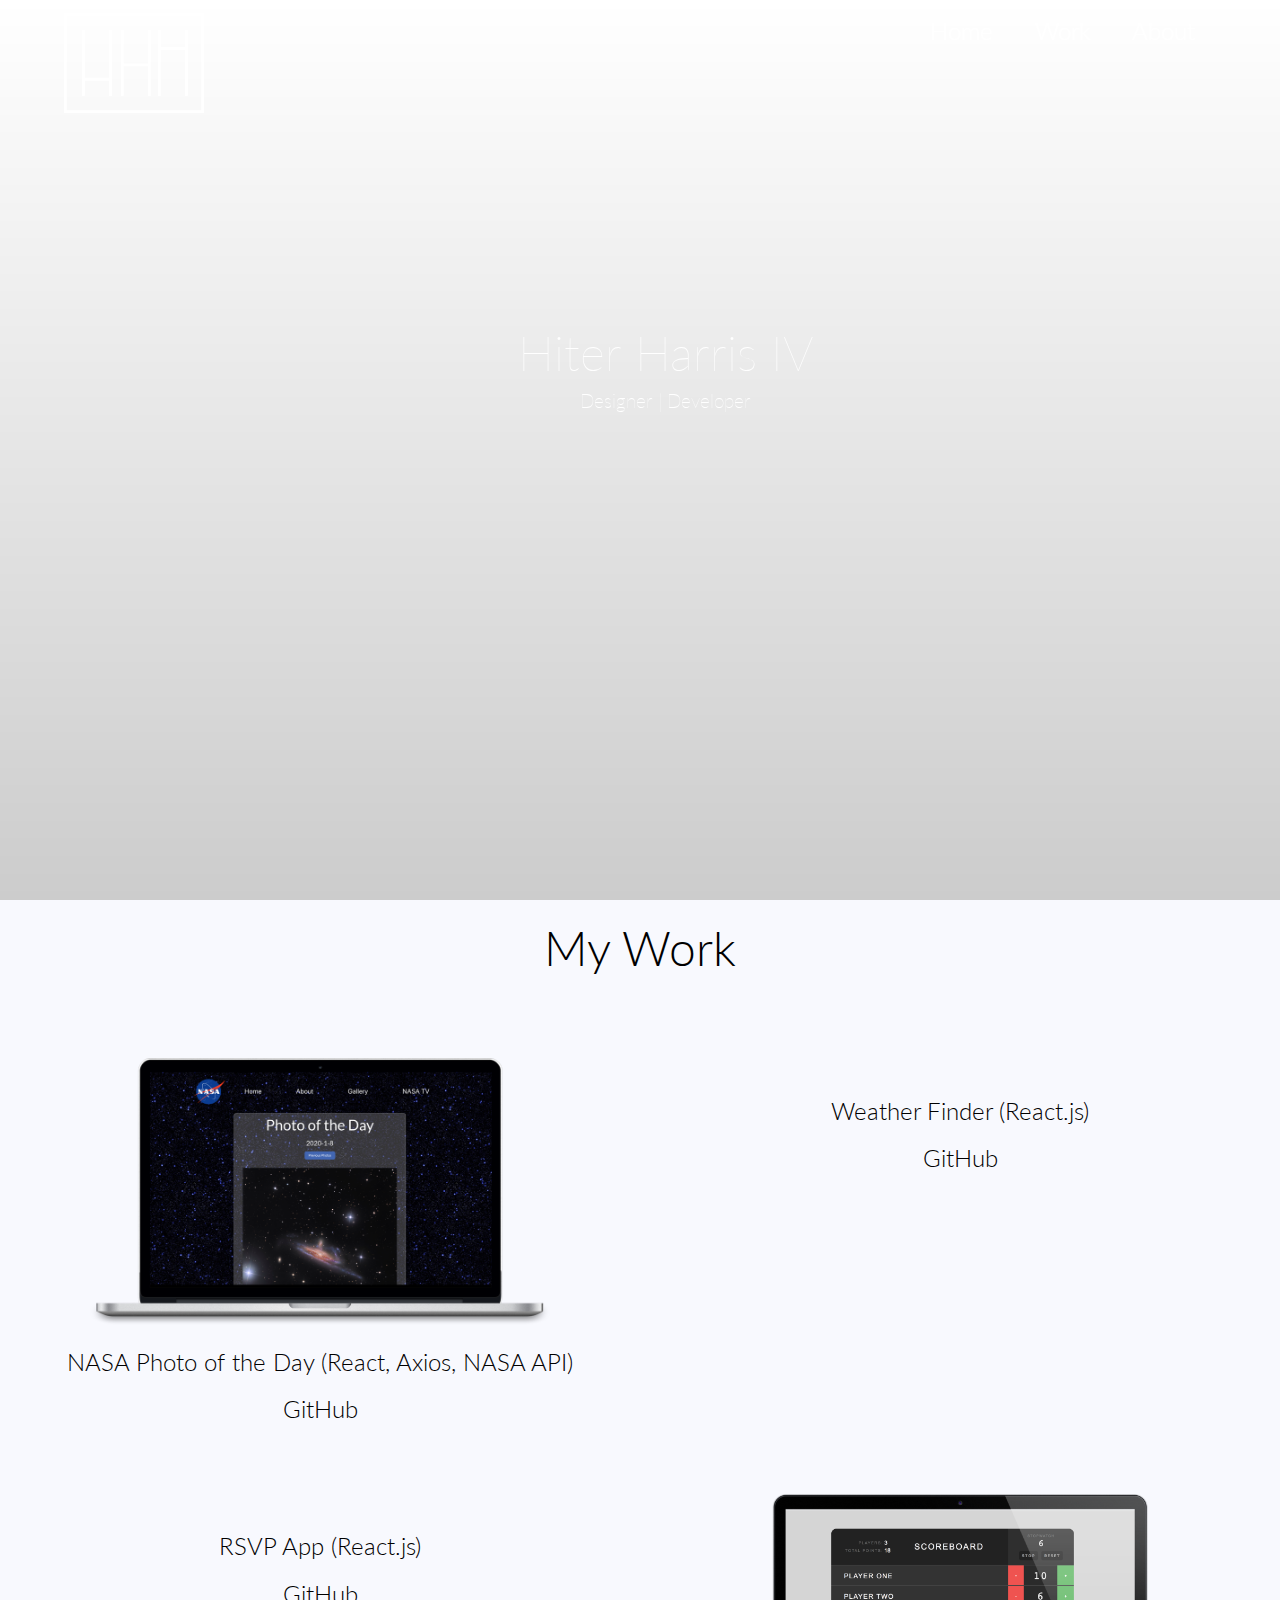
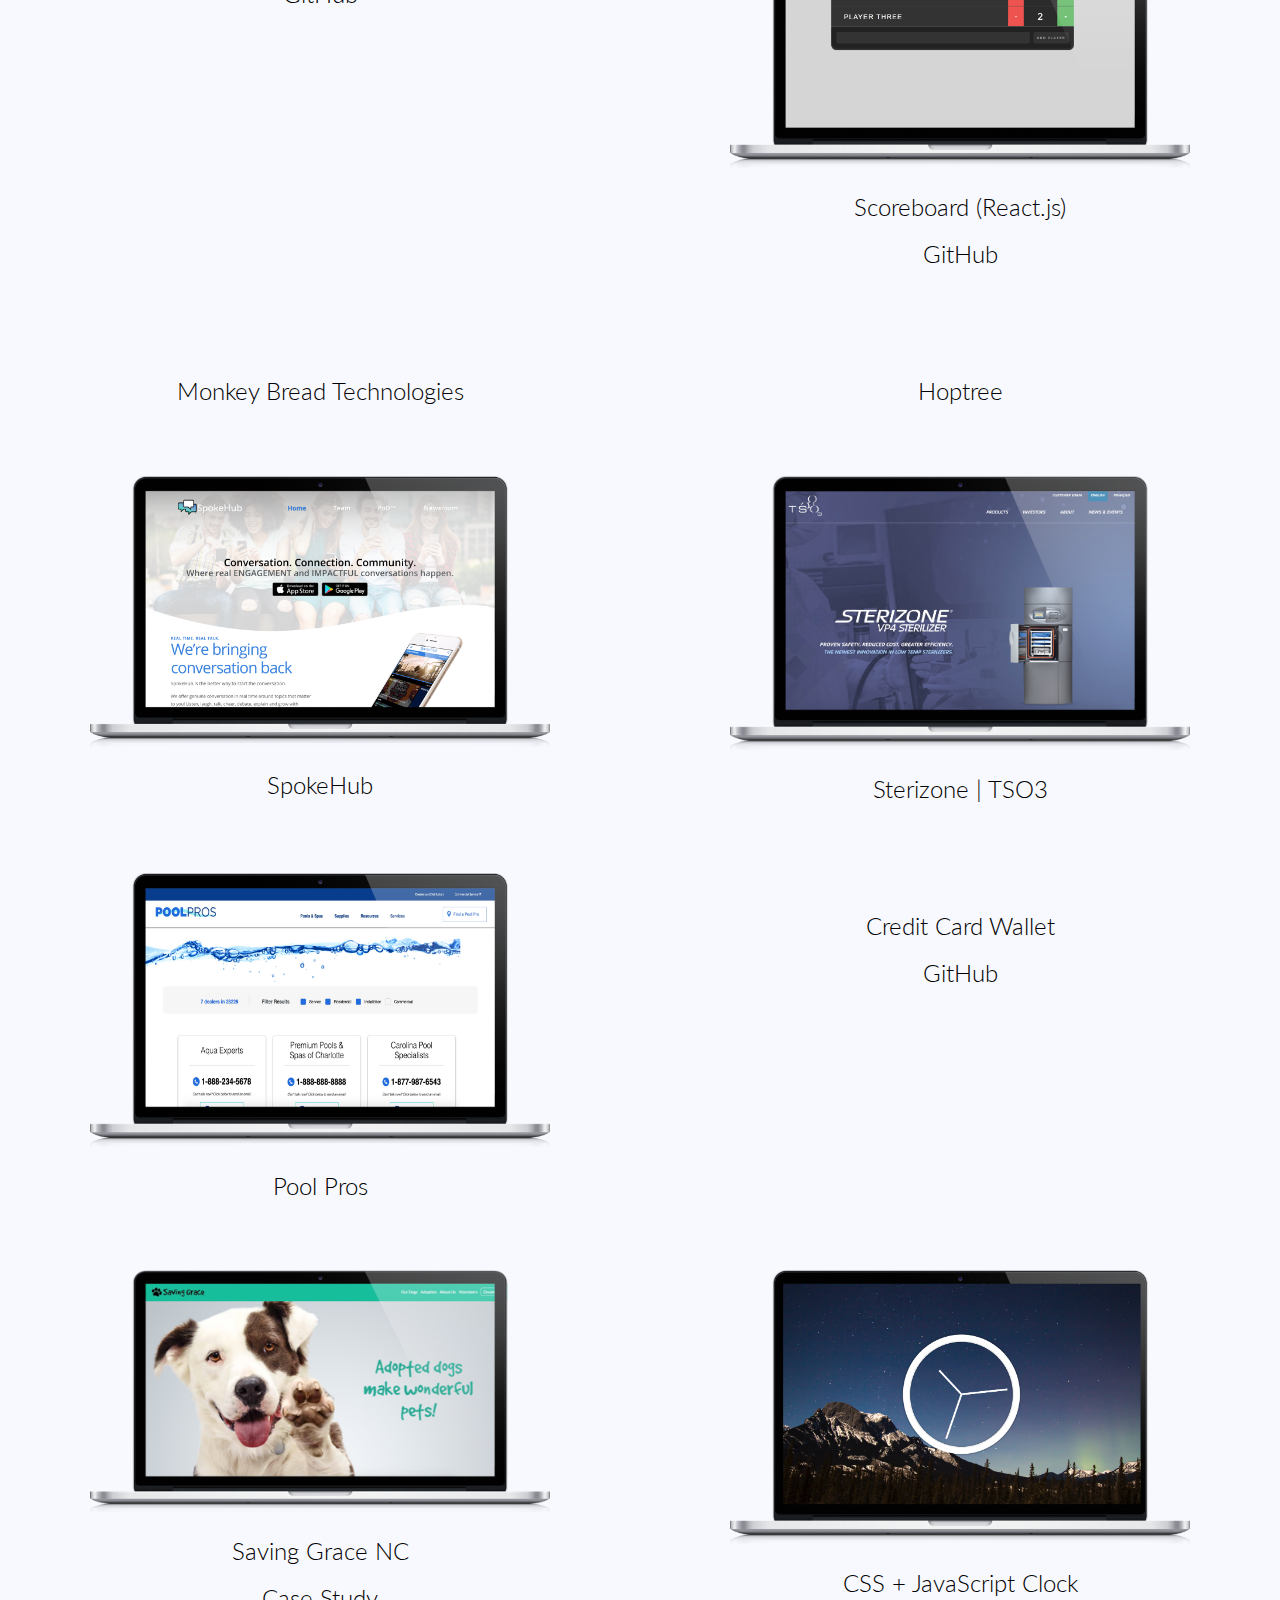
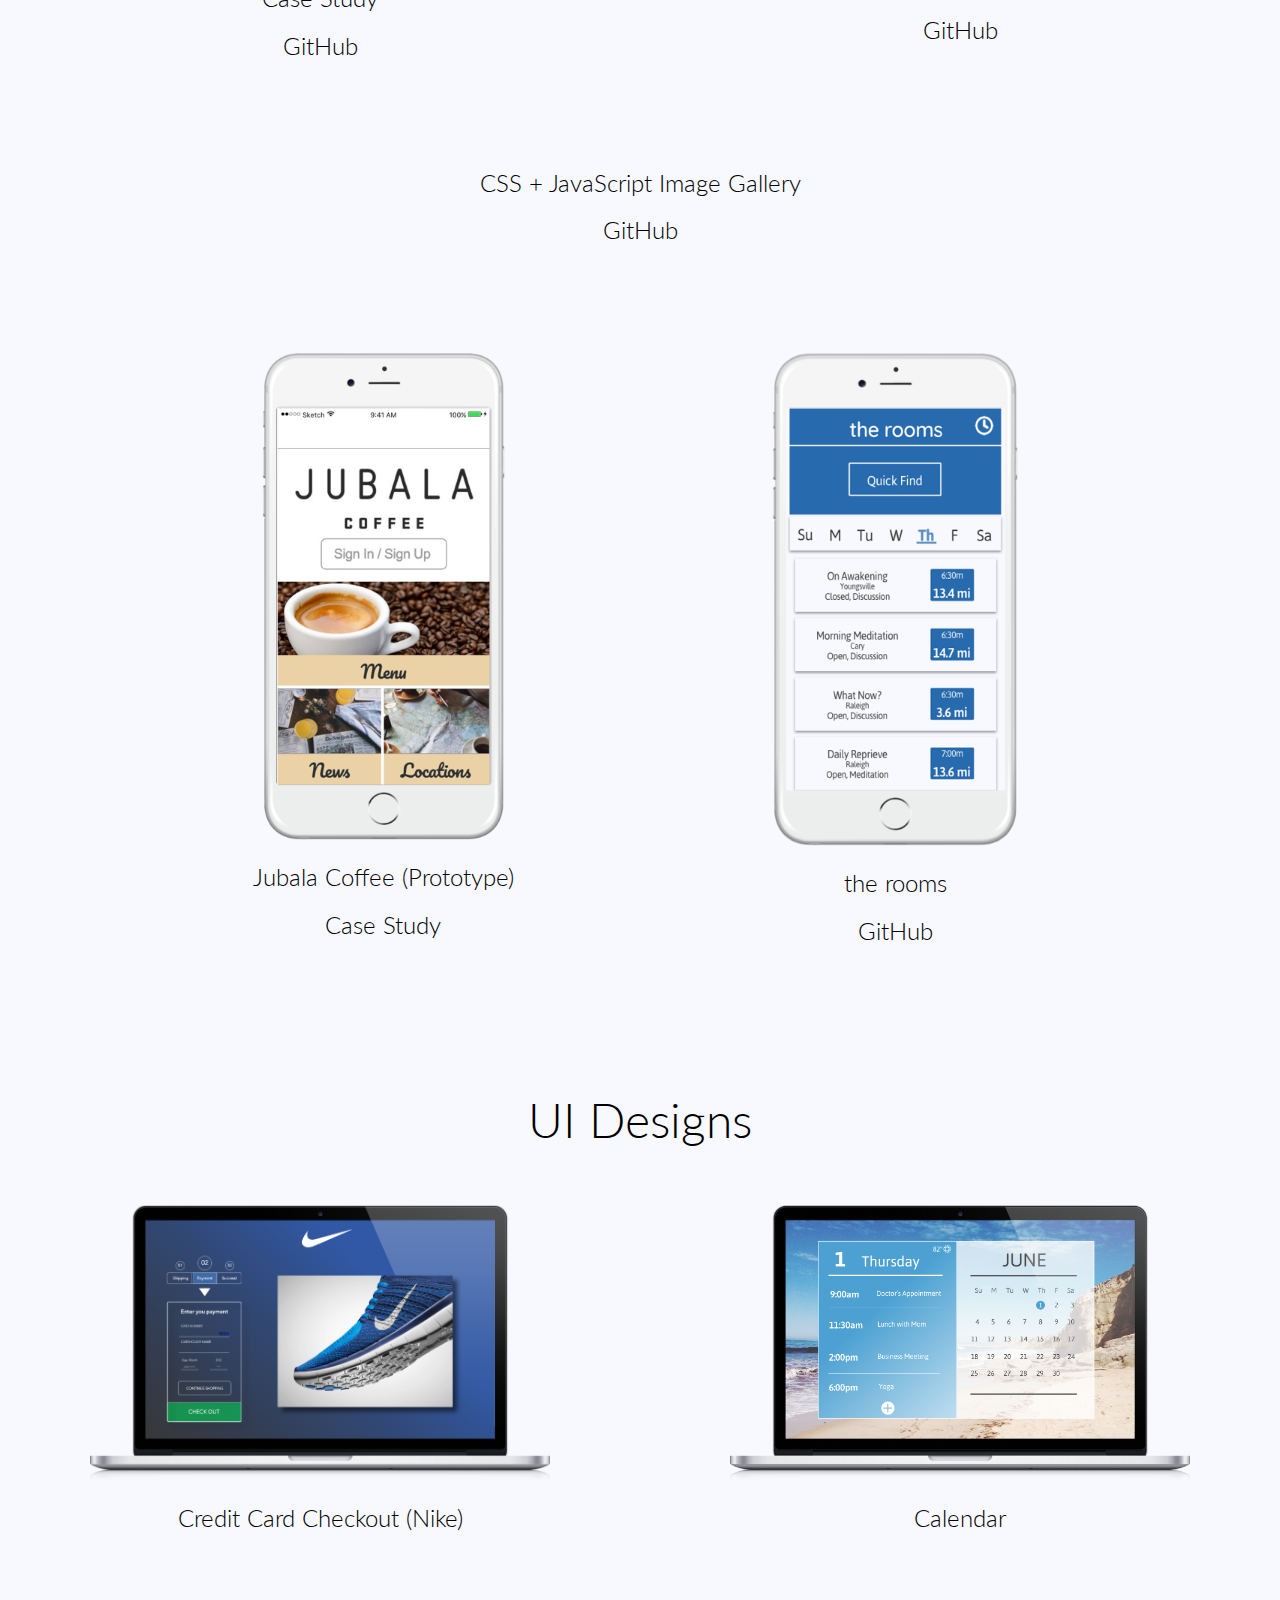
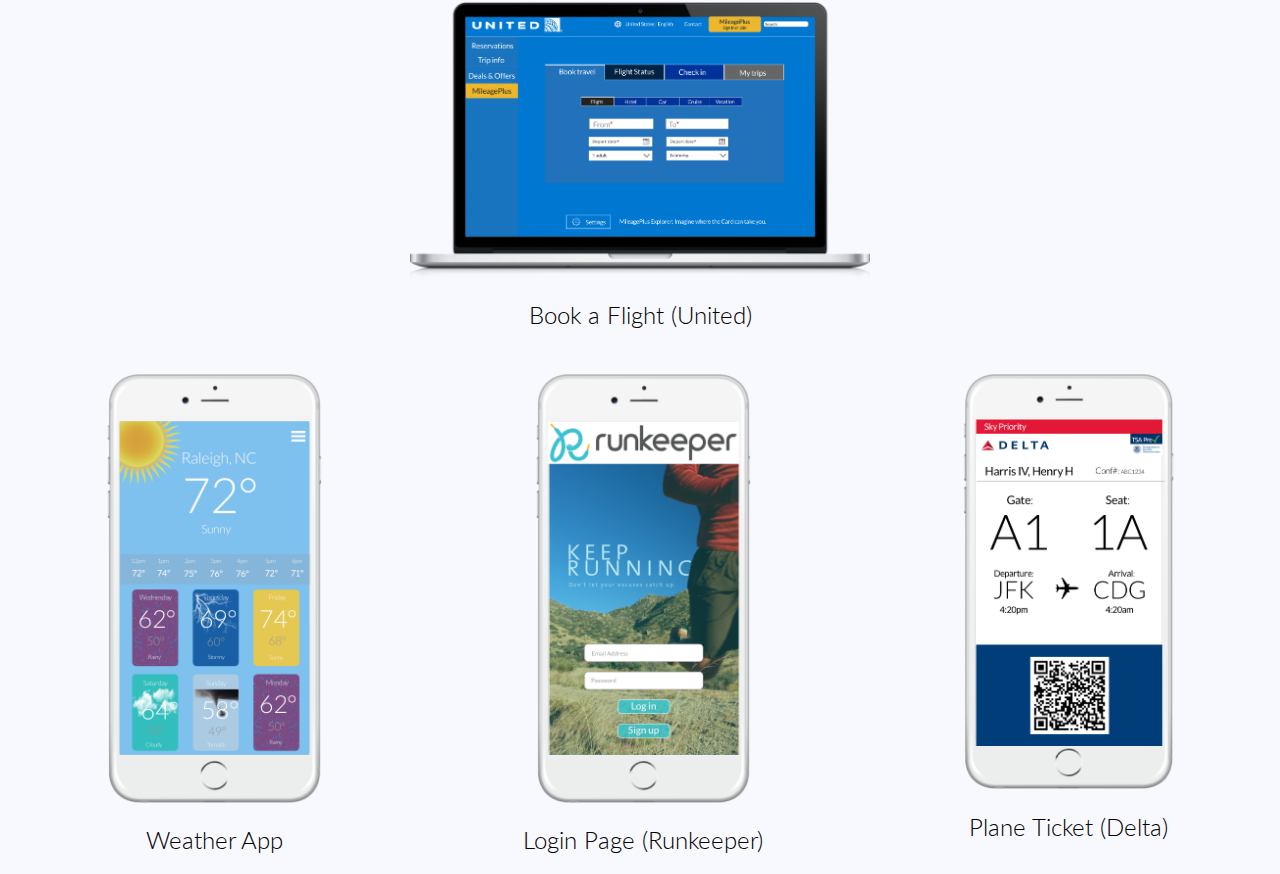
==== index.html @ 2e13e9dc "conflicts" ====
<!DOCTYPE html>
<html>
  <head>
    <meta charset="utf-8">
    <meta name="viewport" content="width=device-width, initial-scale=1.0">
    <title>Home</title>
    <link href="https://fonts.googleapis.com/css?family=Lato:100,100i,300,300i,400,400i,700,700i,900,900i&amp;subset=latin-ext" rel="stylesheet">
    <link href="css/normalize.css" rel="stylesheet">
    <link href="css/style.css" rel="stylesheet">
  </head>
  <body>
    <header>
      <nav>
        <div class="logo">
          <a href="#"><img class="logo-white" src="images/logo-white.png" alt=""></a>
        </div>
        <div class="menu">
          <ul>
            <a href="index.html"><li class="home">Home</li></a>
            <a href="#"><li class="work" id="click">Work</li></a>
            <a href="about.html"><li class="about">About</li></a>
          </ul>
        </div>
      </nav>
      <div class="me">
        <h1 class="name">Hiter Harris IV</h1>
        <h3 class="title">Designer | Developer</h3>
      </div>
    </header>

    <section class="content">
      <section class="my-work" id="my-work">
        <p class="work-title">My Work</p>
        <br><br>
        <div class="web">

          <!-- TEMPLATE
          <div class="web-img-container">
            <a href="" target="_blank"><img class="web-img" src="images/.png" alt=""></a>
            <a href="" target="_blank"><h2 class="underline"> </h2></a>
          </div> -->

          <div class="web-img-container">
            <a href="https://hiterharris-nasa-photo.netlify.com/" target="_blank"><img class="web-img" src="images/nasa-desktop-2.png" alt=""></a>
            <a href="https://hiterharris-nasa-photo.netlify.com/" target="_blank"><h2 class="underline">NASA Photo of the Day (React, Axios, NASA API)</h2></a>
            <a href="https://github.com/hiterharris/nasa-photo-of-the-day/tree/hiter-harris/src" target="_blank"><h2 class="underline">GitHub</h2></a>
          </div> 

          <div class="web-img-container">
            <a href="https://hiterharris-weather-app.herokuapp.com/" target="_blank"><img class="web-img" src="images/ReactWeatherApp.png" alt=""></a>
            <a href="https://hiterharris-weather-app.herokuapp.com/" target="_blank"><h2 class="underline">Weather Finder (React.js)</h2></a>
            <a href="https://github.com/hiterharris/weather-app" target="_blank"><h2 class="underline">GitHub</h2></a>
          </div> 

          <div class="web-img-container">
            <a href="https://react-rsvp-app.herokuapp.com/" target="_blank"><img class="web-img" src="images/rsvp-desktop.png" alt=""></a>
            <a href="https://react-rsvp-app.herokuapp.com/" target="_blank"><h2 class="underline">RSVP App (React.js)</h2></a>
            <a href="https://github.com/hiterharris/rsvp" target="_blank"><h2 class="underline">GitHub</h2></a>
          </div>

          <div class="web-img-container">
            <a href="https://react-scoreboard-app.herokuapp.com/" target="_blank"><img class="web-img" src="images/scoreboard-desktop.png" alt=""></a>
            <a href="https://react-scoreboard-app.herokuapp.com/" target="_blank"><h2 class="underline">Scoreboard (React.js)</h2></a>
            <a href="https://github.com/hiterharris/react-scoreboard" target="_blank"><h2 class="underline">GitHub</h2></a>
          </div>

          <div class="web-img-container">
            <a href="https://monkeybreadtech.com/" target="_blank"><img class="web-img" src="images/MBT-desktop.png" alt=""></a>
            <a href="https://monkeybreadtech.com/" target="_blank"><h2 class="underline">Monkey Bread Technologies</h2></a>
          </div>

          <div class="web-img-container">
            <a href="https://www.hoptree.co/" target="_blank"><img class="web-img" src="images/hoptree.png" alt=""></a>
            <a href="https://www.hoptree.co/" target="_blank"><h2 class="underline">Hoptree</h2></a>
          </div>

          <div class="web-img-container">
            <a href="http://spokehub.co/" target="_blank"><img class="web-img" src="images/SpokeHub.png" alt=""></a>
            <a href="http://spokehub.co/" target="_blank"><h2 class="underline">SpokeHub</h2></a>
          </div>

          <div class="web-img-container">
            <a href="https://tso3.com/sterizone/" target="_blank"><img class="web-img" src="images/Sterizone.png" alt=""></a>
            <a href="https://tso3.com/sterizone/" target="_blank"><h2 class="underline">Sterizone | TSO3</h2></a>
          </div>

          <div class="web-img-container">
            <a href="https://hiterharris.github.io/Pool-Pros/" target="_blank"><img class="web-img" src="images/Pool-Pros.png" alt=""></a>
            <a href="https://hiterharris.github.io/Pool-Pros/" target="_blank"><h2 class="underline">Pool Pros</h2></a>
          </div>

          <div class="web-img-container">
            <a href="https://hiterharris.github.io/my-wallets/" target="_blank"><img class="web-img" src="images/my-wallet-desktop.png" alt=""></a>
            <a href="https://hiterharris.github.io/my-wallets/" target="_blank"><h2 class="underline">Credit Card Wallet</h2></a>
            <a href="https://github.com/hiterharris/my-wallets" target="_blank"><h2 class="underline">GitHub</h2></a>
          </div>

          <div class="web-img-container">
            <a href="https://hiterharris.github.io/savinggraceorg/" target="_blank"><img class="web-img" src="images/savinggrace-laptop.png" alt=""></a>
            <a href="https://hiterharris.github.io/savinggraceorg/" target="_blank"><h2 class="underline">Saving Grace NC</h2></a>
            <a href="savinggrace.html"><h2 class="underline">Case Study</h2></a>
            <a href="https://github.com/hiterharris/savinggraceorg" target="_blank"><h2 class="underline">GitHub</h2></a>
          </div>

          <div class="web-img-container">
            <a href="https://hiterharris.github.io/css-js-clock/" target="_blank"><img class="web-img" src="images/clock.png" alt=""></a>
            <a href="https://hiterharris.github.io/css-js-clock/" target="_blank"><h2 class="underline">CSS + JavaScript Clock</h2></a>
            <a href="https://github.com/hiterharris/css-js-clock" target="_blank"><h2 class="underline">GitHub</h2></a>
          </div>

          <div class="web-img-container">
            <a href="https://hiterharris.github.io/image-gallery/" target="_blank"><img class="web-img" src="images/image-gallery.png" alt=""></a>
            <a href="https://hiterharris.github.io/image-gallery/" target="_blank"><h2 class="underline">CSS + JavaScript Image Gallery</h2></a>
            <a href="https://github.com/hiterharris/image-gallery" target="_blank"><h2 class="underline">GitHub</h2></a>
          </div>

        </div>
        <div class="mobile">
          <div class="mobile-img-container">
            <a href="jubala.html"><img class="jubala" src="images/jubala-mobile.png" alt=""></a>
            <a href="jubala.html"><h2 class="underline">Jubala Coffee (Prototype)</h2></a>
            <a href="jubala.html"><h2 class="underline">Case Study</h2></a>
          </div>
          <div class="mobile-img-container">
            <a><img class="therooms" src="images/theroomsui.png" alt=""></a>
            <a><h2>the rooms</h2></a>
            <a href="https://github.com/hiterharris/the-rooms" target="_blank"><h2 class="underline">GitHub</h2></a>
          </div>
        </div>


        <h1 class="designs-title">UI Designs</h1>
        <div class="web-designs">
          <div class="web">
            <div class="web-img-container">
              <img class="web-img" src="images/Nike.png" alt="">
              <h2>Credit Card Checkout (Nike)</h2>
            </div>
            <div class="web-img-container">
              <img class="web-img" src="images/Calendar.png" alt="">
              <h2>Calendar</h2>
            </div>
            <div class="web-img-container">
              <img class="web-img" src="images/United.png" alt="">
              <h2>Book a Flight (United)</h2>
            </div>
        </div>
        <div class="mobile-designs">
            <div class="mobile-img-container">
              <img class="weather-app" src="images/weather-app.png" alt="">
              <h2>Weather App</h2>
            </div>
            <div class="mobile-img-container">
              <img class="runkeeper" src="images/run.png" alt="">
              <h2>Login Page (Runkeeper)</h2>
            </div>
            <div class="mobile-img-container">
              <img class="delta" src="images/Delta.png" alt="">
              <h2>Plane Ticket (Delta)</h2>
            </div>
        </div>
      </div>
      </section>

      <button class="btnTop" id="btnTop" onclick="movetop()">
        <a href="#"><img class="arrow" src="images/up-arrow.ico" alt=""></a>
      </button>

    </section>




    <script src="https://ajax.googleapis.com/ajax/libs/jquery/3.1.1/jquery.min.js"></script>
    <script src="js/script.js"></script>
  </body>
</html>
---- css/style.css ----
#about body {
  background: #F8F9FE;
  font-family: "lato", "sans-serif";
  list-style: none;
}
#about h1 {
  margin: 0;
  padding: 20px;
}
#about nav {
  display: flex;
  justify-content: space-between;
  border-bottom: 1px solid black;
  padding-bottom: 20px;
}
#about .logo {
  margin: 1% 0% 0% 5%;
}
#about .logo-black {
  height: 100px;
}
#about .menu-black {
  font-weight: 300;
  margin-right: 5%;
}
#about .menu-black a {
  color: black;
}
#about .menu-black li {
  list-style: none;
  float: left;
  margin: 0% 0% 0% 0%;
  font-size: 24px;
  padding: 0px 20px 0px 20px;
}
#about .menu-black .home {
  border: 1px solid transparent;
}
#about .menu-black .work {
  border: 1px solid transparent;
}
#about .menu-black .about {
  border: 1px solid transparent;
}
#about .menu-black .home:hover, #about .menu-black .work:hover, #about .menu-black .about:hover {
  border: 1px solid black;
}
#about h1 {
  font-weight: 300;
  text-align: center;
  font-size: 48px;
  margin: 2%;
}
#about .about-flex {
  display: flex;
  justify-content: space-around;
}
#about .personal-info {
  width: 40%;
  border: 1px solid black;
}
#about .personal-info p {
  font-size: 20px;
  font-weight: 300;
  margin: 5%;
}
#about .skills-interests {
  display: flex;
  justify-content: space-around;
}
#about .skills h2, #about .interests h2 {
  font-weight: 300;
  text-decoration: underline;
}
#about .links h2 {
  font-weight: 300;
  text-align: center;
  text-decoration: underline;
  margin-top: 10%;
}
#about .links a {
  margin: 7%;
}
#about .contact h2 {
  font-weight: 300;
  text-align: center;
  text-decoration: underline;
  margin-top: 15%;
}
#about .contact p {
  text-align: center;
}
#about .pictures {
  width: 40%;
}
#about .pictures .bobsled {
  width: 70%;
}
#about .pictures .stc {
  width: 30%;
}
#about .pictures .wf {
  width: 40%;
}
#about .pictures .track {
  width: 70%;
}
#about .pictures .TIY {
  width: 70%;
}

#jubala * {
  background: #F8F9FE;
  font-family: "lato", "sans-serif";
  list-style: none;
}
#jubala h1 {
  margin: 0;
  padding: 20px;
}
#jubala nav {
  display: flex;
  justify-content: space-between;
  border-bottom: 1px solid black;
  padding-bottom: 20px;
}
#jubala .logo {
  margin: 1% 0% 0% 5%;
}
#jubala .logo-black {
  height: 100px;
}
#jubala .menu-black {
  font-weight: 300;
  margin-right: 5%;
}
#jubala .menu-black a {
  color: black;
}
#jubala .menu-black li {
  list-style: none;
  float: left;
  margin: 0% 0% 0% 0%;
  font-size: 24px;
  padding: 0px 20px 0px 20px;
}
#jubala .menu-black .home {
  border: 1px solid transparent;
}
#jubala .menu-black .work {
  border: 1px solid transparent;
}
#jubala .menu-black .about {
  border: 1px solid transparent;
}
#jubala .menu-black .home:hover, #jubala .menu-black .work:hover, #jubala .menu-black .about:hover {
  border: 1px solid black;
}
#jubala .project-content h1, #jubala .project-content h2, #jubala .project-content h3 {
  font-weight: 300;
}
#jubala .project-title {
  text-align: center;
}
#jubala .flex-content {
  display: flex;
  flex-wrap: wrap-reverse;
}
#jubala .project-info {
  border: 1px solid black;
  width: 50%;
  margin: 2.5% 5% 0% 5%;
  padding: 0px 25px 25px 0px;
  line-height: 2;
}
#jubala .project-preview h2 {
  text-align: center;
}
#jubala iframe {
  transform: scale(0.75);
}
#jubala .tools-links {
  border: 1px solid black;
  margin-top: 10%;
}
#jubala .tools-links li {
  margin: 5%;
}
#jubala .sketches {
  text-align: center;
  margin: 2% 0%;
}
#jubala .sketches img {
  width: 30%;
  margin: 0 50px;
}
#jubala .wireframes {
  text-align: center;
  margin: 2% 0%;
}
#jubala .wireframes img {
  height: 60vh;
  margin: 0 50px;
}
#jubala .mockups {
  text-align: center;
  margin: 2% 0%;
}
#jubala .mockups img {
  height: 50vh;
  margin: 10px 50px;
  border: none;
}

#goodreads * {
  background: #F8F9FE;
  font-family: "lato", "sans-serif";
  list-style: none;
}
#goodreads h1 {
  margin: 0;
  padding: 20px;
}
#goodreads nav {
  display: flex;
  justify-content: space-between;
  border-bottom: 1px solid black;
  padding-bottom: 20px;
}
#goodreads .logo {
  margin: 1% 0% 0% 5%;
}
#goodreads .logo-black {
  height: 100px;
}
#goodreads .menu-black {
  font-weight: 300;
  margin-right: 5%;
}
#goodreads .menu-black a {
  color: black;
}
#goodreads .menu-black li {
  list-style: none;
  float: left;
  margin: 0% 0% 0% 0%;
  font-size: 24px;
  padding: 0px 20px 0px 20px;
}
#goodreads .menu-black .home {
  border: 1px solid transparent;
}
#goodreads .menu-black .work {
  border: 1px solid transparent;
}
#goodreads .menu-black .about {
  border: 1px solid transparent;
}
#goodreads .menu-black .home:hover, #goodreads .menu-black .work:hover, #goodreads .menu-black .about:hover {
  border: 1px solid black;
}
#goodreads .project-content h1, #goodreads .project-content h2, #goodreads .project-content h3 {
  font-weight: 300;
}
#goodreads .project-title {
  text-align: center;
}
#goodreads .flex-content {
  display: flex;
}
#goodreads .project-info {
  border: 1px solid black;
  width: 50%;
  margin: 0 2%;
  padding: 0px 25px 25px 0px;
  line-height: 2;
}
#goodreads .project-preview {
  width: 50%;
  margin: 0 2%;
}
#goodreads .project-preview img {
  width: 100%;
}
#goodreads .project-preview h1 {
  text-align: center;
  color: black;
  text-decoration: inherit;
}
#goodreads .tools-links {
  border: 1px solid black;
  margin-top: 10%;
}
#goodreads .tools-links li {
  margin: 5%;
}
#goodreads .logo-design {
  text-align: center;
}
#goodreads .logo-design img {
  width: 60%;
}
#goodreads .sketches {
  text-align: center;
  margin: 2% 0%;
}
#goodreads .sketches img {
  width: 40%;
  margin: 0 50px;
}
#goodreads .wireframes {
  text-align: center;
  margin: 2% 0%;
}
#goodreads .wireframes img {
  width: 40%;
  margin: 0 50px;
}
#goodreads .mockups {
  text-align: center;
  margin: 2% 0%;
}
#goodreads .mockups img {
  width: 40%;
  margin: 10px 50px;
  border: 1px solid black;
}
#goodreads .mockups .goodreads-tablet {
  width: 40%;
}

#savinggrace * {
  background: #F8F9FE;
  font-family: "lato", "sans-serif";
  list-style: none;
}
#savinggrace h1 {
  margin: 0;
  padding: 20px;
}
#savinggrace nav {
  display: flex;
  justify-content: space-between;
  border-bottom: 1px solid black;
  padding-bottom: 20px;
}
#savinggrace .logo {
  margin: 1% 0% 0% 5%;
}
#savinggrace .logo-black {
  height: 100px;
}
#savinggrace .menu-black {
  font-weight: 300;
  margin-right: 5%;
}
#savinggrace .menu-black a {
  color: black;
}
#savinggrace .menu-black li {
  list-style: none;
  float: left;
  margin: 0% 0% 0% 0%;
  font-size: 24px;
  padding: 0px 20px 0px 20px;
}
#savinggrace .menu-black .home {
  border: 1px solid transparent;
}
#savinggrace .menu-black .work {
  border: 1px solid transparent;
}
#savinggrace .menu-black .about {
  border: 1px solid transparent;
}
#savinggrace .menu-black .home:hover, #savinggrace .menu-black .work:hover, #savinggrace .menu-black .about:hover {
  border: 1px solid black;
}
#savinggrace .project-content h1, #savinggrace .project-content h2, #savinggrace .project-content h3 {
  font-weight: 300;
}
#savinggrace .project-title {
  text-align: center;
}
#savinggrace .flex-content {
  display: flex;
}
#savinggrace .project-info {
  border: 1px solid black;
  width: 50%;
  margin: 0 2%;
  padding: 0px 25px 25px 0px;
  line-height: 2;
}
#savinggrace .project-preview {
  width: 50%;
  margin: 0 2%;
}
#savinggrace .project-preview img {
  width: 100%;
}
#savinggrace .project-preview h1 {
  text-align: center;
  color: black;
  text-decoration: inherit;
}
#savinggrace .tools-links {
  border: 1px solid black;
  margin-top: 10%;
}
#savinggrace .tools-links li {
  margin: 5%;
}
#savinggrace .logo-design {
  text-align: center;
}
#savinggrace .logo-design img {
  margin: 2%;
}
#savinggrace .sketches {
  text-align: center;
  margin: 2% 0%;
}
#savinggrace .sketches img {
  width: 40%;
  margin: 0 50px;
}
#savinggrace .wireframes {
  text-align: center;
  margin: 2% 0%;
}
#savinggrace .wireframes img {
  width: 40%;
  margin: 0 50px;
}
#savinggrace .mockups {
  text-align: center;
  margin: 2% 0%;
}
#savinggrace .mockups img {
  width: 25%;
  margin: 10px 50px;
  border: 1px solid black;
}

@media (max-width: 1200px) {
  #jubala .project-preview {
    margin: auto;
  }

  #jubala .project-info {
    margin: auto;
    width: 90%;
  }

  #savinggrace .sketches img {
    width: 60%;
  }

  #savinggrace .mockups img {
    width: 30%;
  }
}
@media (max-width: 767px) {
  .flex-content {
    display: flex;
    flex-wrap: wrap-reverse;
  }

  #savinggrace .project-preview {
    margin: auto;
    width: 75%;
  }

  #savinggrace .project-info {
    margin: auto;
    width: 90%;
  }

  #goodreads .project-preview {
    margin: auto;
    width: 75%;
  }

  #goodreads .project-info {
    margin: auto;
    width: 90%;
  }
}
@media (max-width: 520px) {
  #savinggrace .mockups img {
    width: 60%;
  }

  #jubala .sketches img {
    width: 60%;
  }
}
#monkeybread * {
  background: #F8F9FE;
  font-family: "lato", "sans-serif";
  list-style: none;
}
#monkeybread h1 {
  margin: 0;
  padding: 20px;
}
#monkeybread nav {
  display: flex;
  justify-content: space-between;
  border-bottom: 1px solid black;
  padding-bottom: 20px;
}
#monkeybread .logo {
  margin: 1% 0% 0% 5%;
}
#monkeybread .logo-black {
  height: 100px;
}
#monkeybread .menu-black {
  font-weight: 300;
  margin-right: 5%;
}
#monkeybread .menu-black a {
  color: black;
}
#monkeybread .menu-black li {
  list-style: none;
  float: left;
  margin: 0% 0% 0% 0%;
  font-size: 24px;
  padding: 0px 20px 0px 20px;
}
#monkeybread .menu-black .home {
  border: 1px solid transparent;
}
#monkeybread .menu-black .work {
  border: 1px solid transparent;
}
#monkeybread .menu-black .about {
  border: 1px solid transparent;
}
#monkeybread .menu-black .home:hover, #monkeybread .menu-black .work:hover, #monkeybread .menu-black .about:hover {
  border: 1px solid black;
}
#monkeybread .project-content h1, #monkeybread .project-content h2, #monkeybread .project-content h3 {
  font-weight: 300;
}
#monkeybread .project-title {
  text-align: center;
}
#monkeybread .flex-content {
  display: flex;
}
#monkeybread .project-info {
  border: 1px solid black;
  width: 50%;
  margin: 0 2%;
  padding: 0px 25px 25px 0px;
  line-height: 2;
}
#monkeybread .project-preview {
  width: 50%;
  margin: 0 2%;
}
#monkeybread .project-preview img {
  width: 100%;
}
#monkeybread .project-preview h1 {
  text-align: center;
  color: black;
  text-decoration: inherit;
}
#monkeybread .tools-links {
  border: 1px solid black;
  margin-top: 10%;
}
#monkeybread .tools-links li {
  margin: 5%;
}
#monkeybread .logo-design {
  text-align: center;
}
#monkeybread .logo-design img {
  margin: 2%;
}
#monkeybread .sketches {
  text-align: center;
  margin: 2% 0%;
}
#monkeybread .sketches img {
  width: 40%;
  margin: 0 50px;
}
#monkeybread .wireframes {
  text-align: center;
  margin: 2% 0%;
}
#monkeybread .wireframes img {
  width: 40%;
  margin: 0 50px;
}
#monkeybread .mockups {
  text-align: center;
  margin: 2% 0%;
}
#monkeybread .mockups img {
  width: 25%;
  margin: 10px 50px;
  border: 1px solid black;
}

#jubala * {
  background: #F8F9FE;
  font-family: "lato", "sans-serif";
  list-style: none;
}
#jubala h1 {
  margin: 0;
  padding: 20px;
}
#jubala nav {
  display: flex;
  justify-content: space-between;
  border-bottom: 1px solid black;
  padding-bottom: 20px;
}
#jubala .logo {
  margin: 1% 0% 0% 5%;
}
#jubala .logo-black {
  height: 100px;
}
#jubala .menu-black {
  font-weight: 300;
  margin-right: 5%;
}
#jubala .menu-black a {
  color: black;
}
#jubala .menu-black li {
  list-style: none;
  float: left;
  margin: 0% 0% 0% 0%;
  font-size: 24px;
  padding: 0px 20px 0px 20px;
}
#jubala .menu-black .home {
  border: 1px solid transparent;
}
#jubala .menu-black .work {
  border: 1px solid transparent;
}
#jubala .menu-black .about {
  border: 1px solid transparent;
}
#jubala .menu-black .home:hover, #jubala .menu-black .work:hover, #jubala .menu-black .about:hover {
  border: 1px solid black;
}
#jubala .project-content h1, #jubala .project-content h2, #jubala .project-content h3 {
  font-weight: 300;
}
#jubala .project-title {
  text-align: center;
}
#jubala .flex-content {
  display: flex;
  flex-wrap: wrap-reverse;
}
#jubala .project-info {
  border: 1px solid black;
  width: 50%;
  margin: 2.5% 5% 0% 5%;
  padding: 0px 25px 25px 0px;
  line-height: 2;
}
#jubala .project-preview {
  text-align: center;
}
#jubala iframe {
  transform: scale(0.75);
}
#jubala .tools-links {
  border: 1px solid black;
  margin-top: 10%;
}
#jubala .tools-links li {
  margin: 5%;
}
#jubala .sketches {
  text-align: center;
  margin: 2% 0%;
}
#jubala .sketches img {
  width: 30%;
  margin: 0 50px;
}
#jubala .wireframes {
  text-align: center;
  margin: 2% 0%;
}
#jubala .wireframes img {
  height: 60vh;
  margin: 0 50px;
}
#jubala .mockups {
  text-align: center;
  margin: 2% 0%;
}
#jubala .mockups img {
  height: 50vh;
  margin: 10px 50px;
  border: none;
}
#jubala .therooms-preview {
  margin: 10% 0% 0% 20%;
}
#jubala .tools-links {
  margin: 10% 0% 0% 25%;
}
#jubala .derek img {
  width: 75%;
}

* {
  font-family: "lato", "sans-serif";
}

header {
  background: linear-gradient(rgba(0, 0, 0, 0), rgba(0, 0, 0, 0.2)), url("../images/alex-knight-192782.jpg");
  filter: grayscale(100%);
  height: 100vh;
  background-size: cover;
  background-position: center;
}

nav {
  display: flex;
  justify-content: space-between;
}

.logo {
  margin: 1% 0% 0% 5%;
}

.logo-white {
  height: 100px;
}

.menu {
  font-weight: 300;
  margin-right: 5%;
}
.menu a {
  color: white;
}
.menu li {
  list-style: none;
  float: left;
  margin: 0% 0% 0% 0%;
  font-size: 24px;
  padding: 0px 20px 0px 20px;
}
.menu .home {
  border: 1px solid transparent;
}
.menu .work {
  border: 1px solid transparent;
}
.menu .about {
  border: 1px solid transparent;
}
.menu .home:hover, .menu .work:hover, .menu .about:hover {
  border: 1px solid white;
}

.name, .title {
  color: white;
  display: flex;
  justify-content: center;
  font-weight: lighter;
  line-height: 0.5;
}

.name {
  font-size: 48px;
}

.me {
  margin-top: 25vh;
  margin-left: 4%;
}

.content {
  background: #F8F9FE;
}
.content a {
  text-decoration: none;
  color: black;
}

.my-work {
  text-align: center;
  overflow: hidden;
}
.my-work .work-title {
  font-size: 48px;
  font-weight: 300;
  line-height: 0;
}
.my-work h1, .my-work h2, .my-work h3, .my-work p {
  font-weight: 300;
}

.web {
  display: flex;
  justify-content: space-around;
  flex-wrap: wrap;
}

.web-img-container {
  width: 40%;
  margin: 2%;
}

.web-img {
  width: 90%;
}

.mobile {
  display: flex;
  justify-content: space-around;
  margin: 5% 10% 0% 10%;
}

.jubala {
  width: 75%;
}

.therooms {
  width: 75%;
}

.btnTop {
  height: 50px;
  width: 50px;
  border-radius: 10px;
  position: fixed;
  bottom: 0;
  right: 0;
  margin: 0% 1% 1% 0%;
  background: none;
  border: 1px solid black;
  display: none;
  overflow: hidden;
}

.arrow {
  height: 30px;
  padding-top: 3px;
}

hr {
  width: 75%;
  margin-top: 5%;
}

.designs-title {
  font-size: 48px;
  margin-top: 10%;
}

.mobile-designs {
  display: flex;
  justify-content: space-around;
}

.weather-app {
  width: 50%;
}

.runkeeper {
  width: 50%;
}

.delta {
  width: 50%;
}

.united {
  width: 100%;
}

/*# sourceMappingURL=style.css.map */
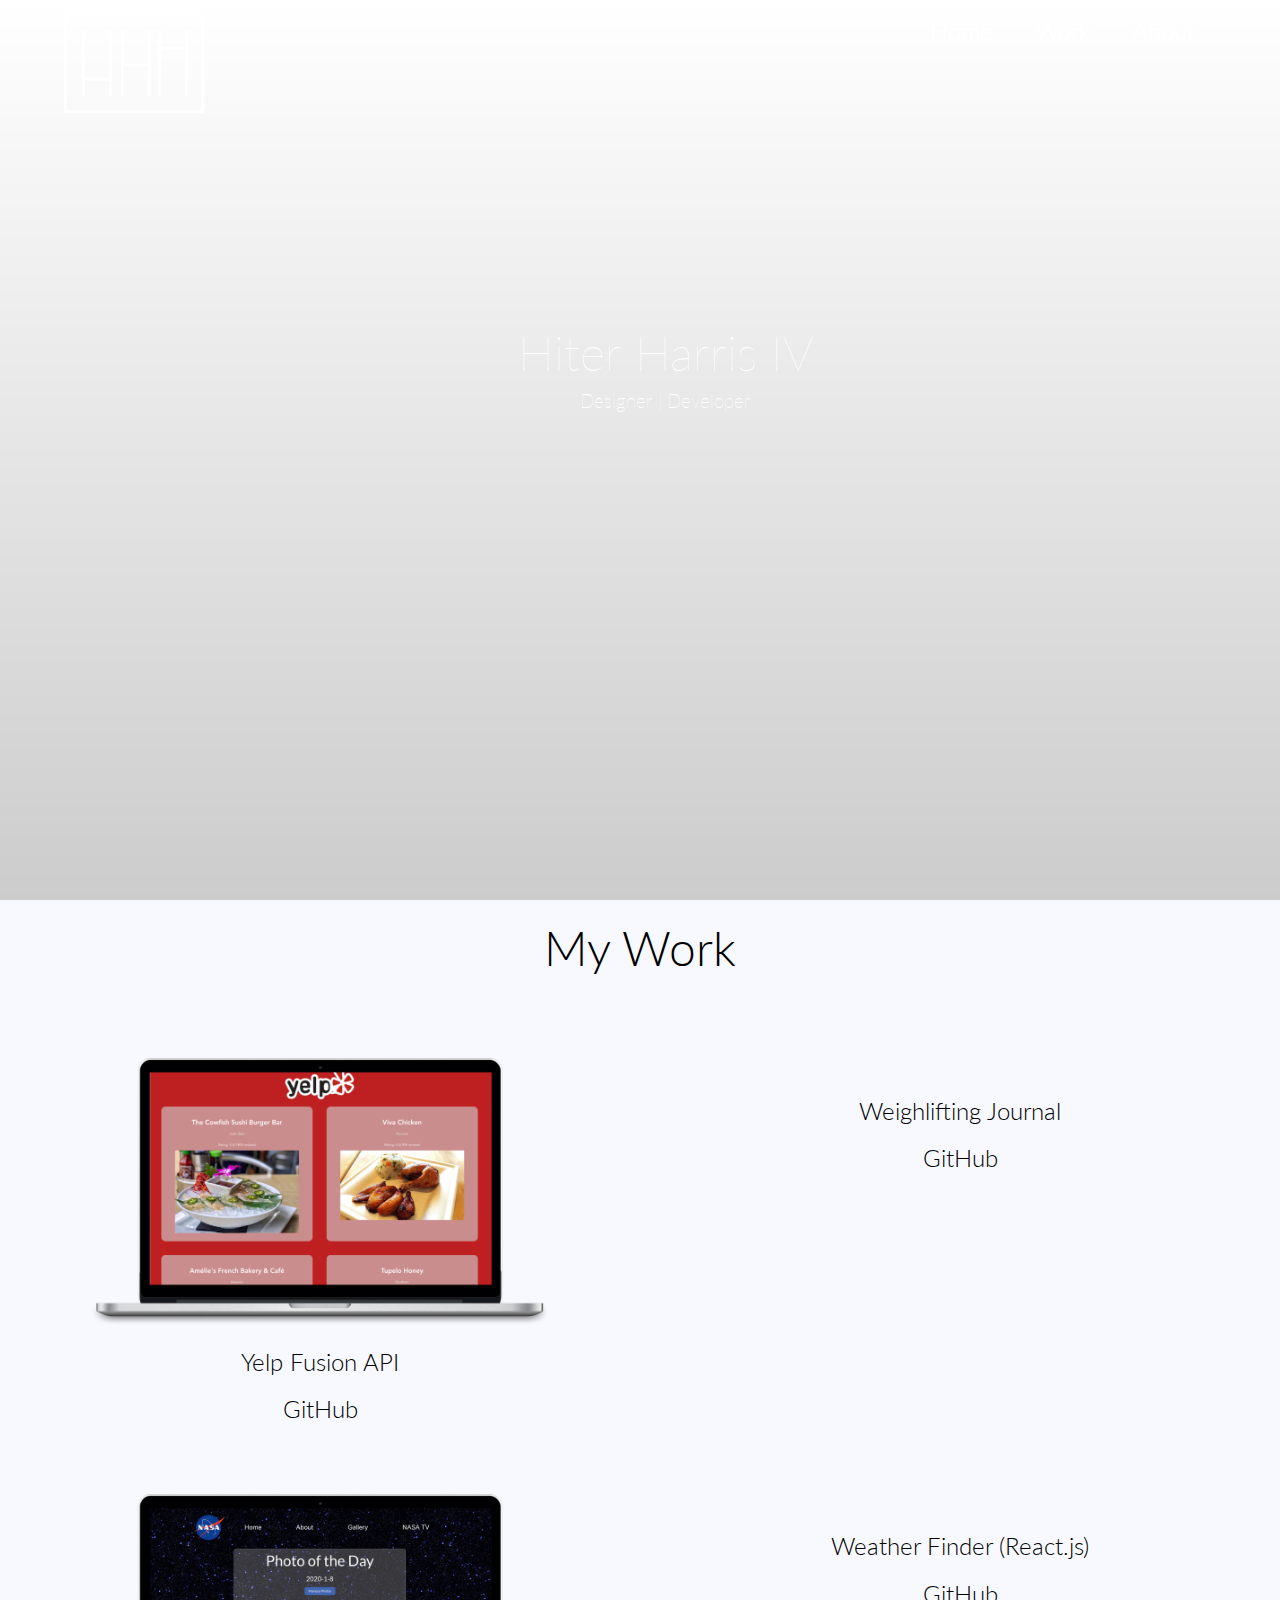
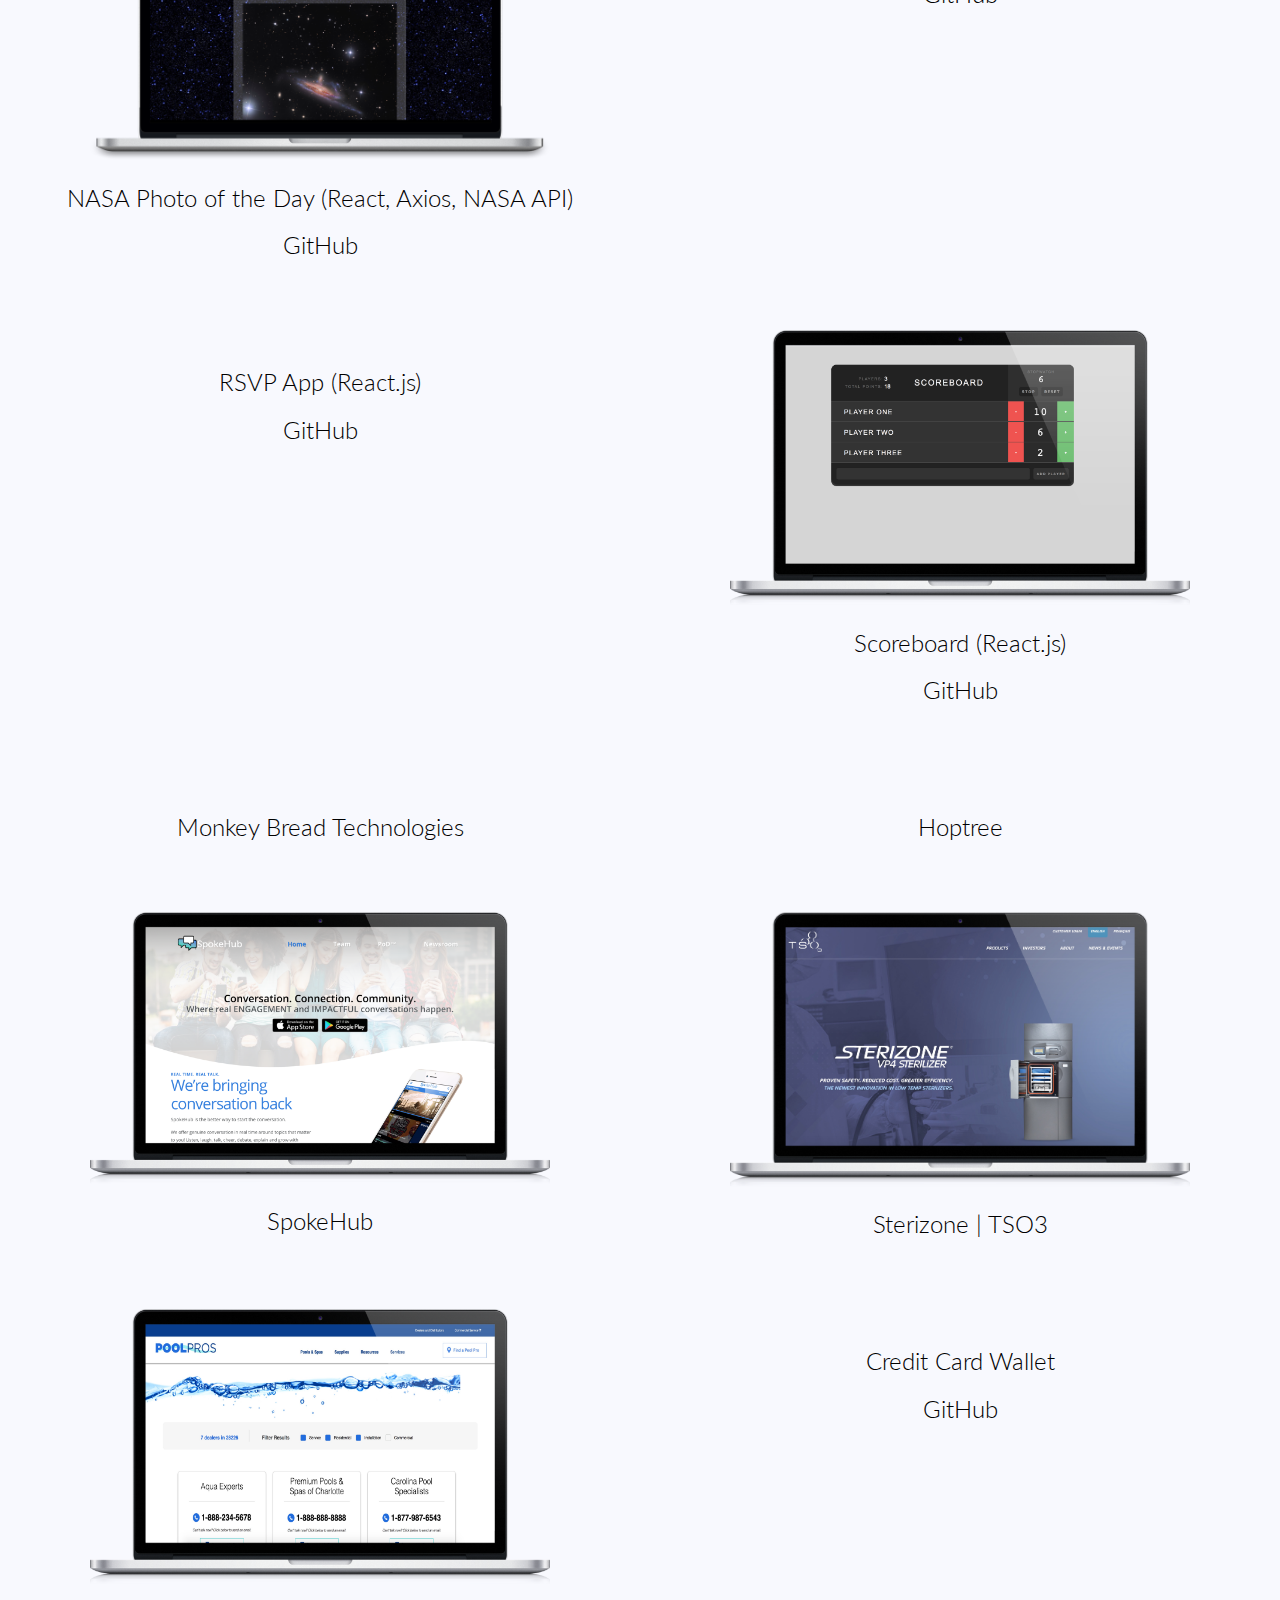
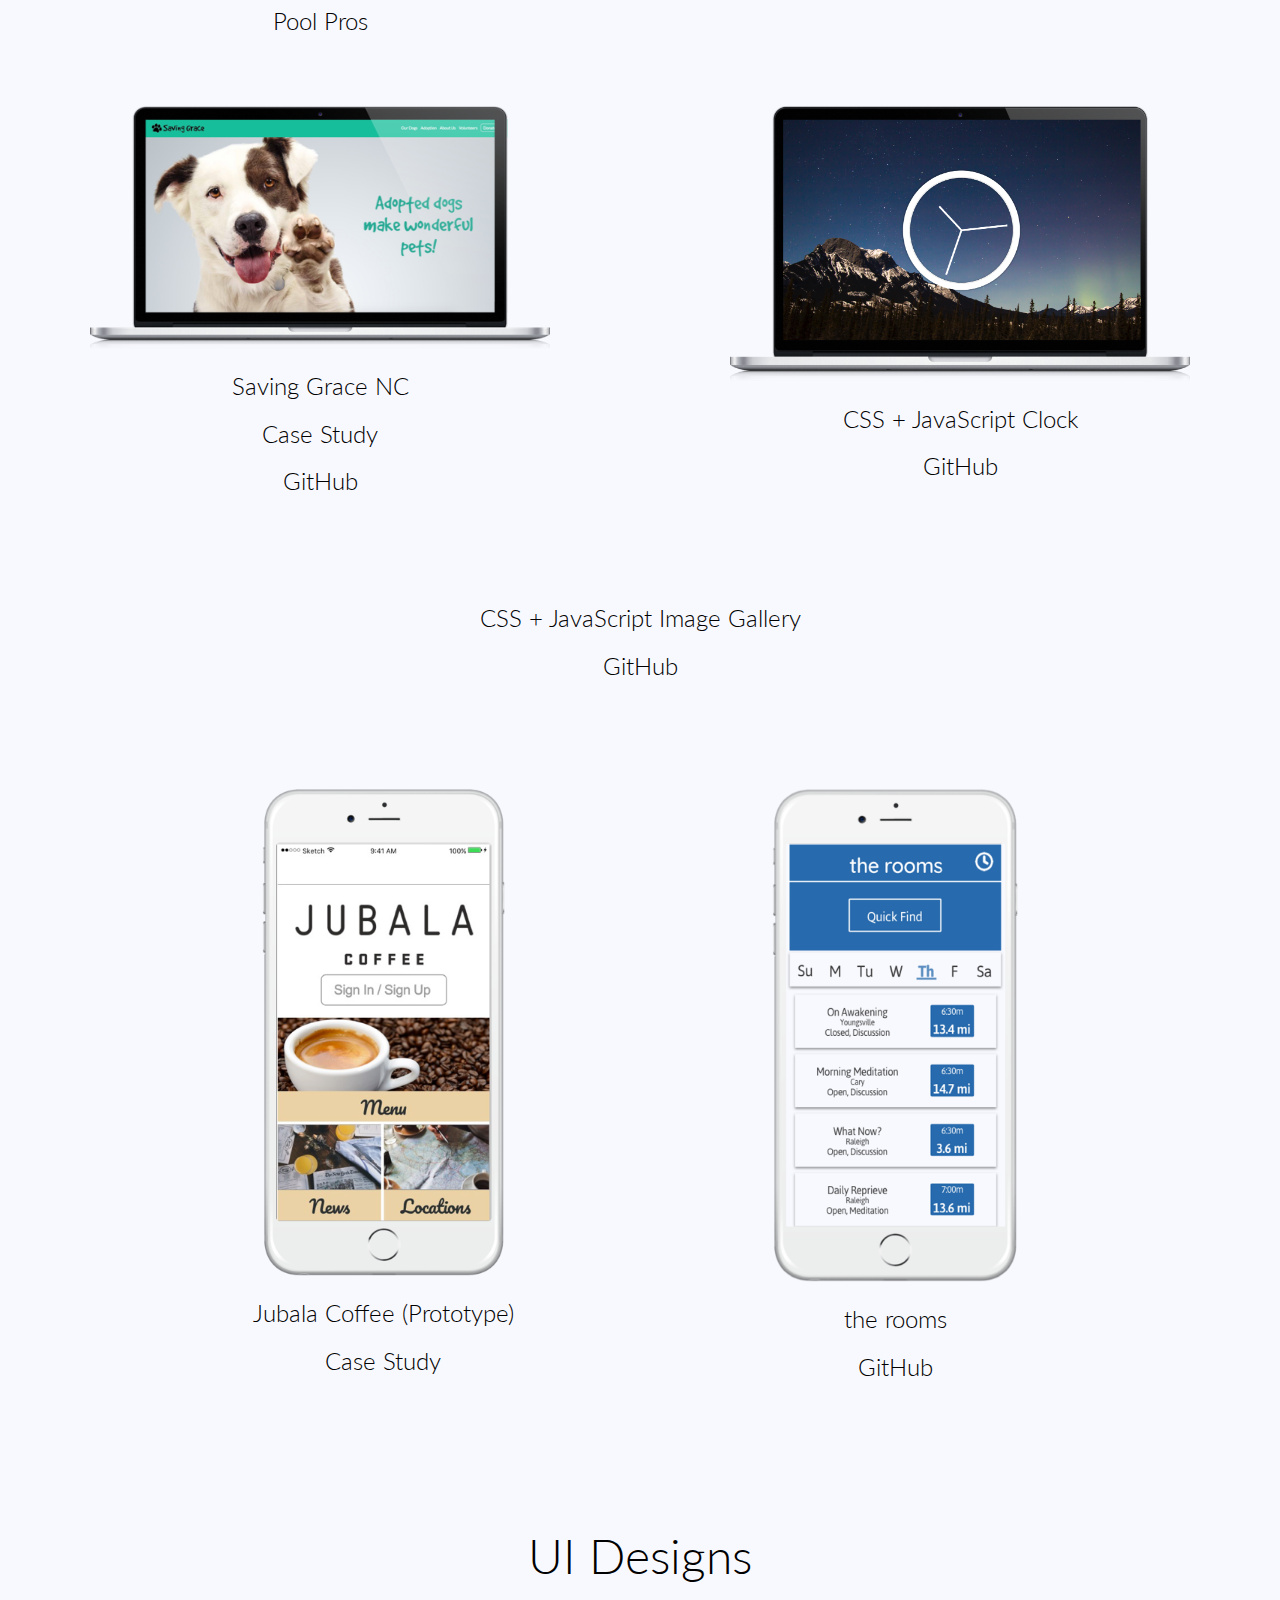
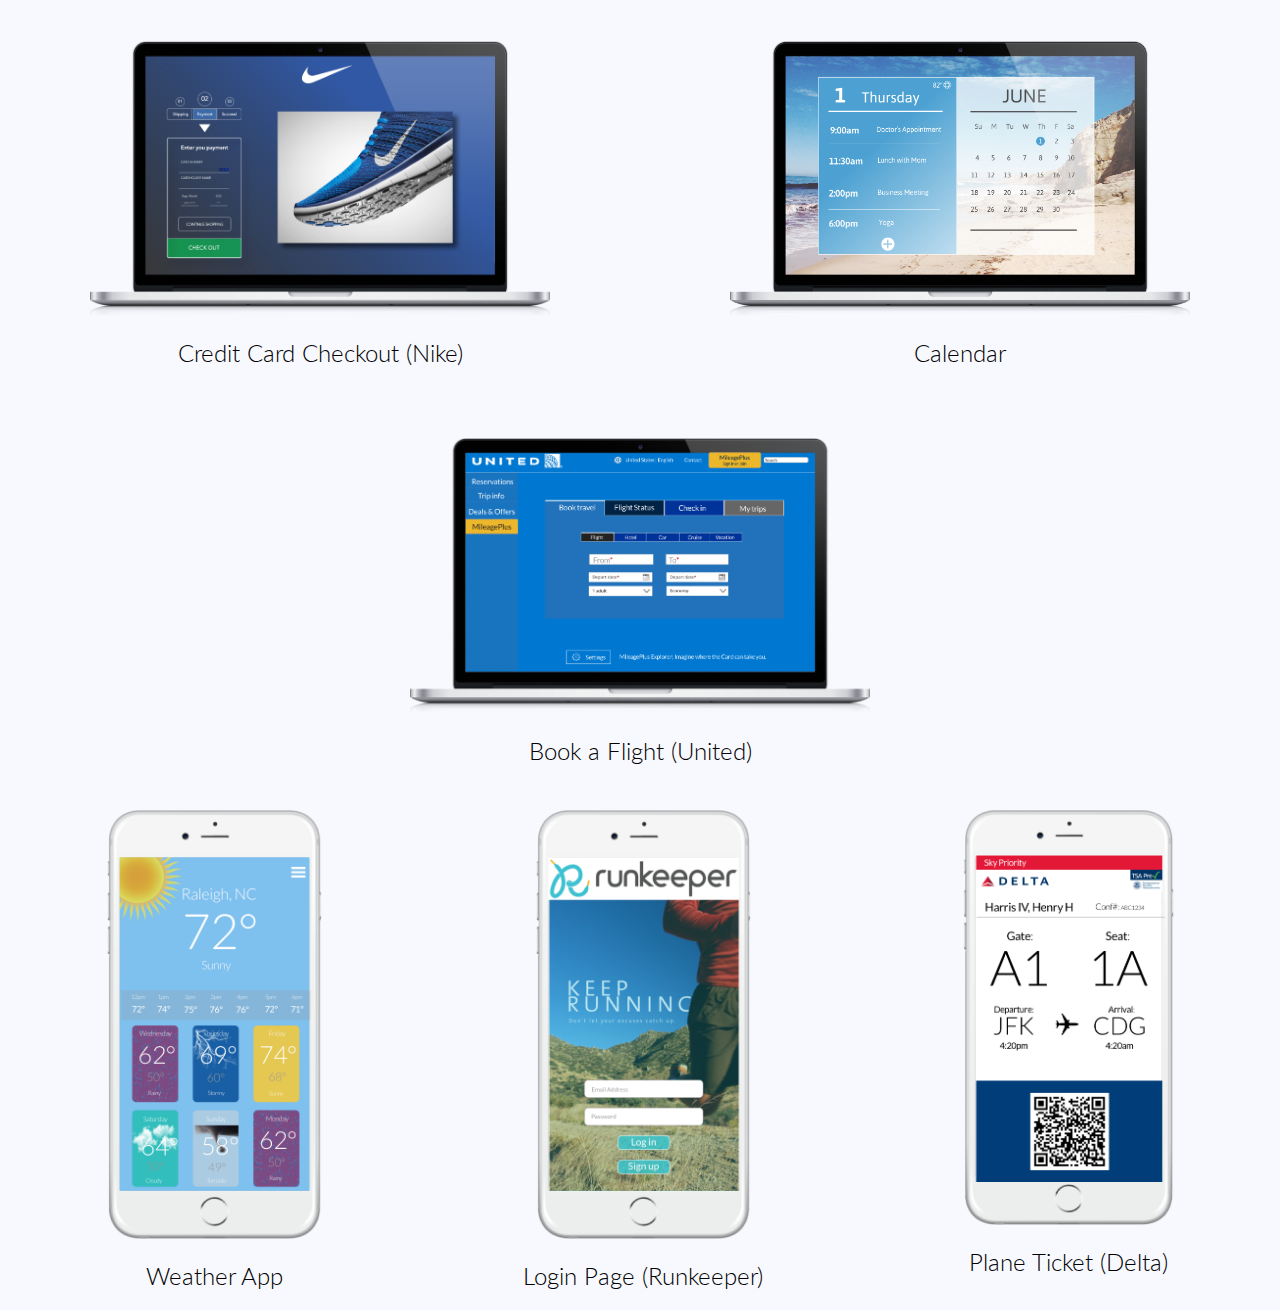
==== commit 041d3e95: "added yelp fusion project" ====
--- a/index.html
+++ b/index.html
@@ -41,10 +41,22 @@
           </div> -->
 
           <div class="web-img-container">
-            <a href="https://hiterharris-nasa-photo.netlify.com/" target="_blank"><img class="web-img" src="images/nasa-desktop-2.png" alt=""></a>
+            <a href="https://react-redux-app-teal.now.sh/" target="_blank"><img class="web-img" src="images/yelp.png" alt=""></a>
+            <a href="https://react-redux-app-teal.now.sh/" target="_blank"><h2 class="underline">Yelp Fusion API</h2></a>
+            <a href="https://github.com/hiterharris/yelp" target="_blank"><h2 class="underline">GitHub</h2></a>
+          </div>
+
+          <div class="web-img-container">
+            <a href="https://awesome-aryabhata-2c6839.netlify.com/" target="_blank"><img class="web-img" src="images/weightlifting-journal-desktop.png" alt=""></a>
+            <a href="https://awesome-aryabhata-2c6839.netlify.com/" target="_blank"><h2 class="underline">Weighlifting Journal</h2></a>
+            <a href="https://github.com/hiterharris/front-end" target="_blank"><h2 class="underline">GitHub</h2></a>
+          </div>
+
+          <div class="web-img-container">
+            <a href="https://hiterharris-nasa-photo.netlify.com/" target="_blank"><img class="web-img" src="images/nasa-desktop.png" alt=""></a>
             <a href="https://hiterharris-nasa-photo.netlify.com/" target="_blank"><h2 class="underline">NASA Photo of the Day (React, Axios, NASA API)</h2></a>
             <a href="https://github.com/hiterharris/nasa-photo-of-the-day/tree/hiter-harris/src" target="_blank"><h2 class="underline">GitHub</h2></a>
-          </div> 
+          </div>
 
           <div class="web-img-container">
             <a href="https://hiterharris-weather-app.herokuapp.com/" target="_blank"><img class="web-img" src="images/ReactWeatherApp.png" alt=""></a>
@@ -123,7 +135,9 @@
           </div>
           <div class="mobile-img-container">
             <a><img class="therooms" src="images/theroomsui.png" alt=""></a>
+            <!-- <a><h2 class="underline">the rooms</h2></a> -->
             <a><h2>the rooms</h2></a>
+            <!-- <a href="therooms.html"><h2 class="underline">Case Study</h2></a> -->
             <a href="https://github.com/hiterharris/the-rooms" target="_blank"><h2 class="underline">GitHub</h2></a>
           </div>
         </div>
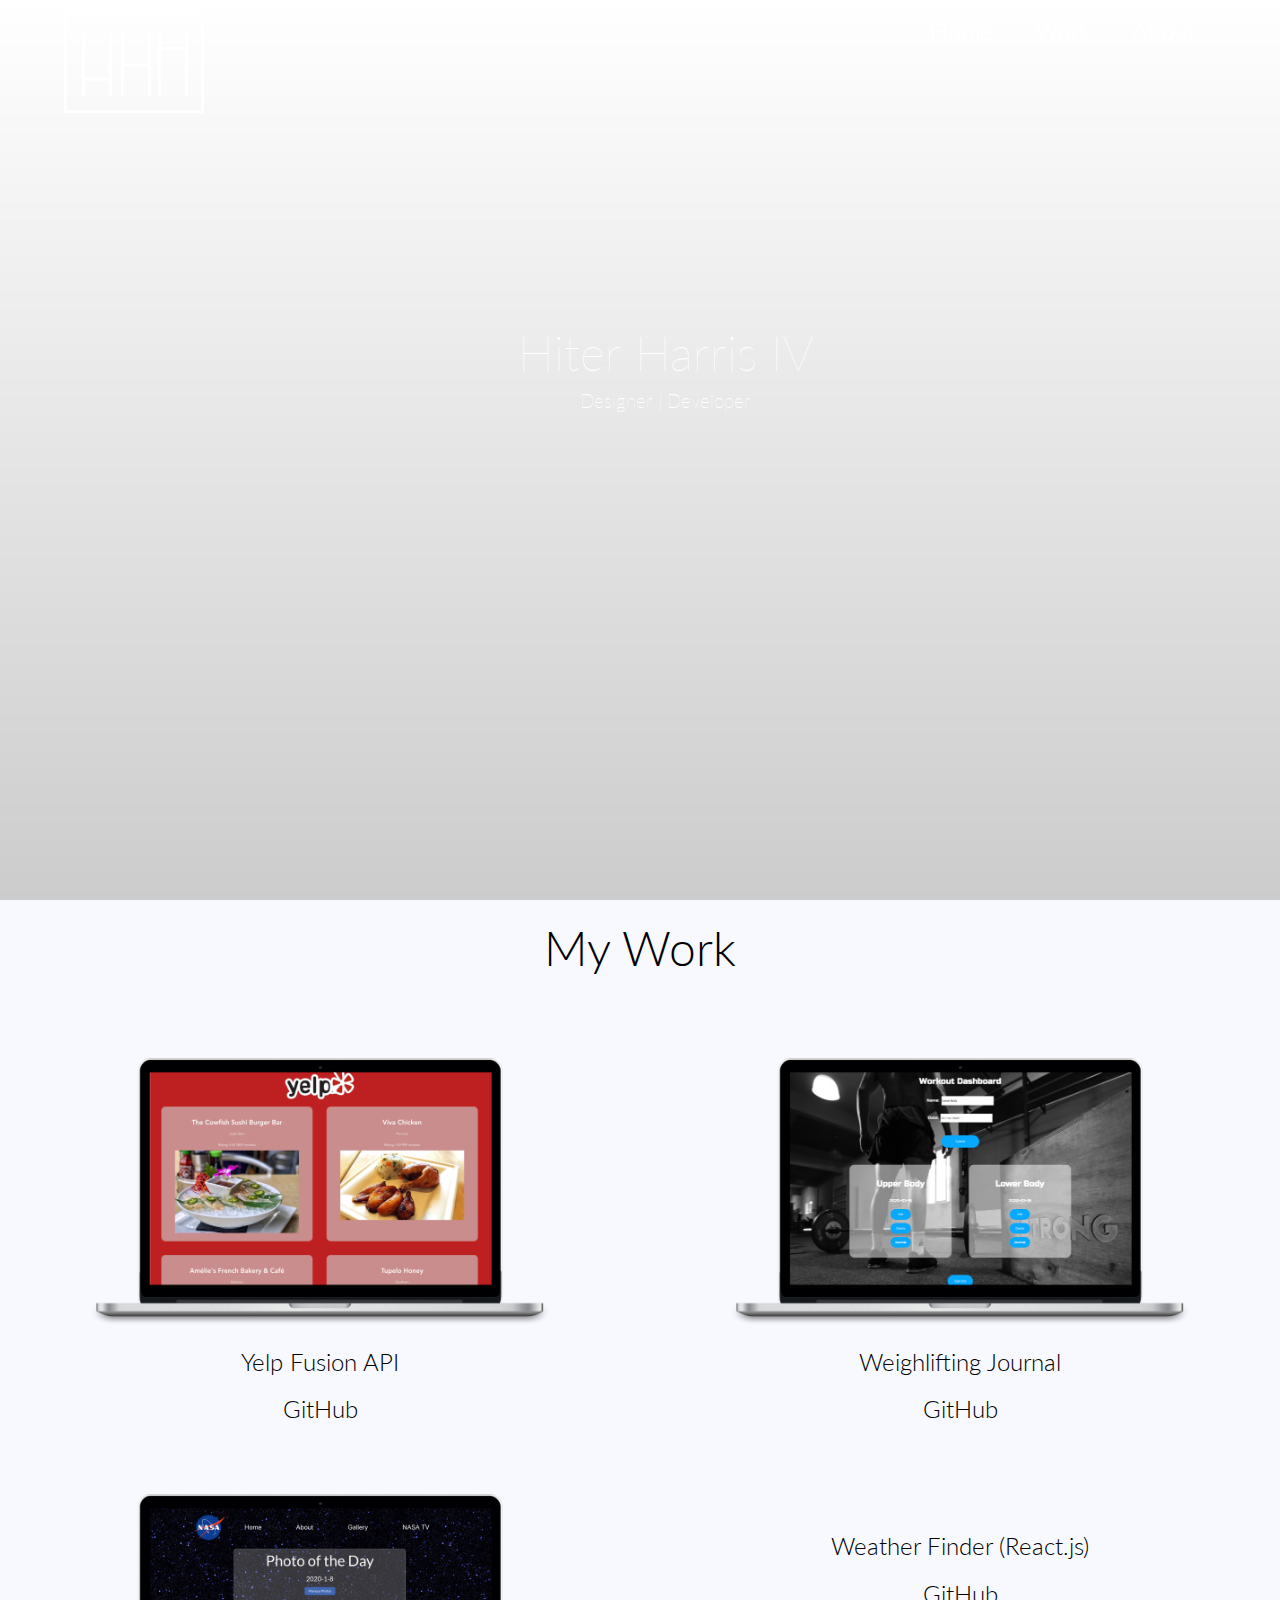
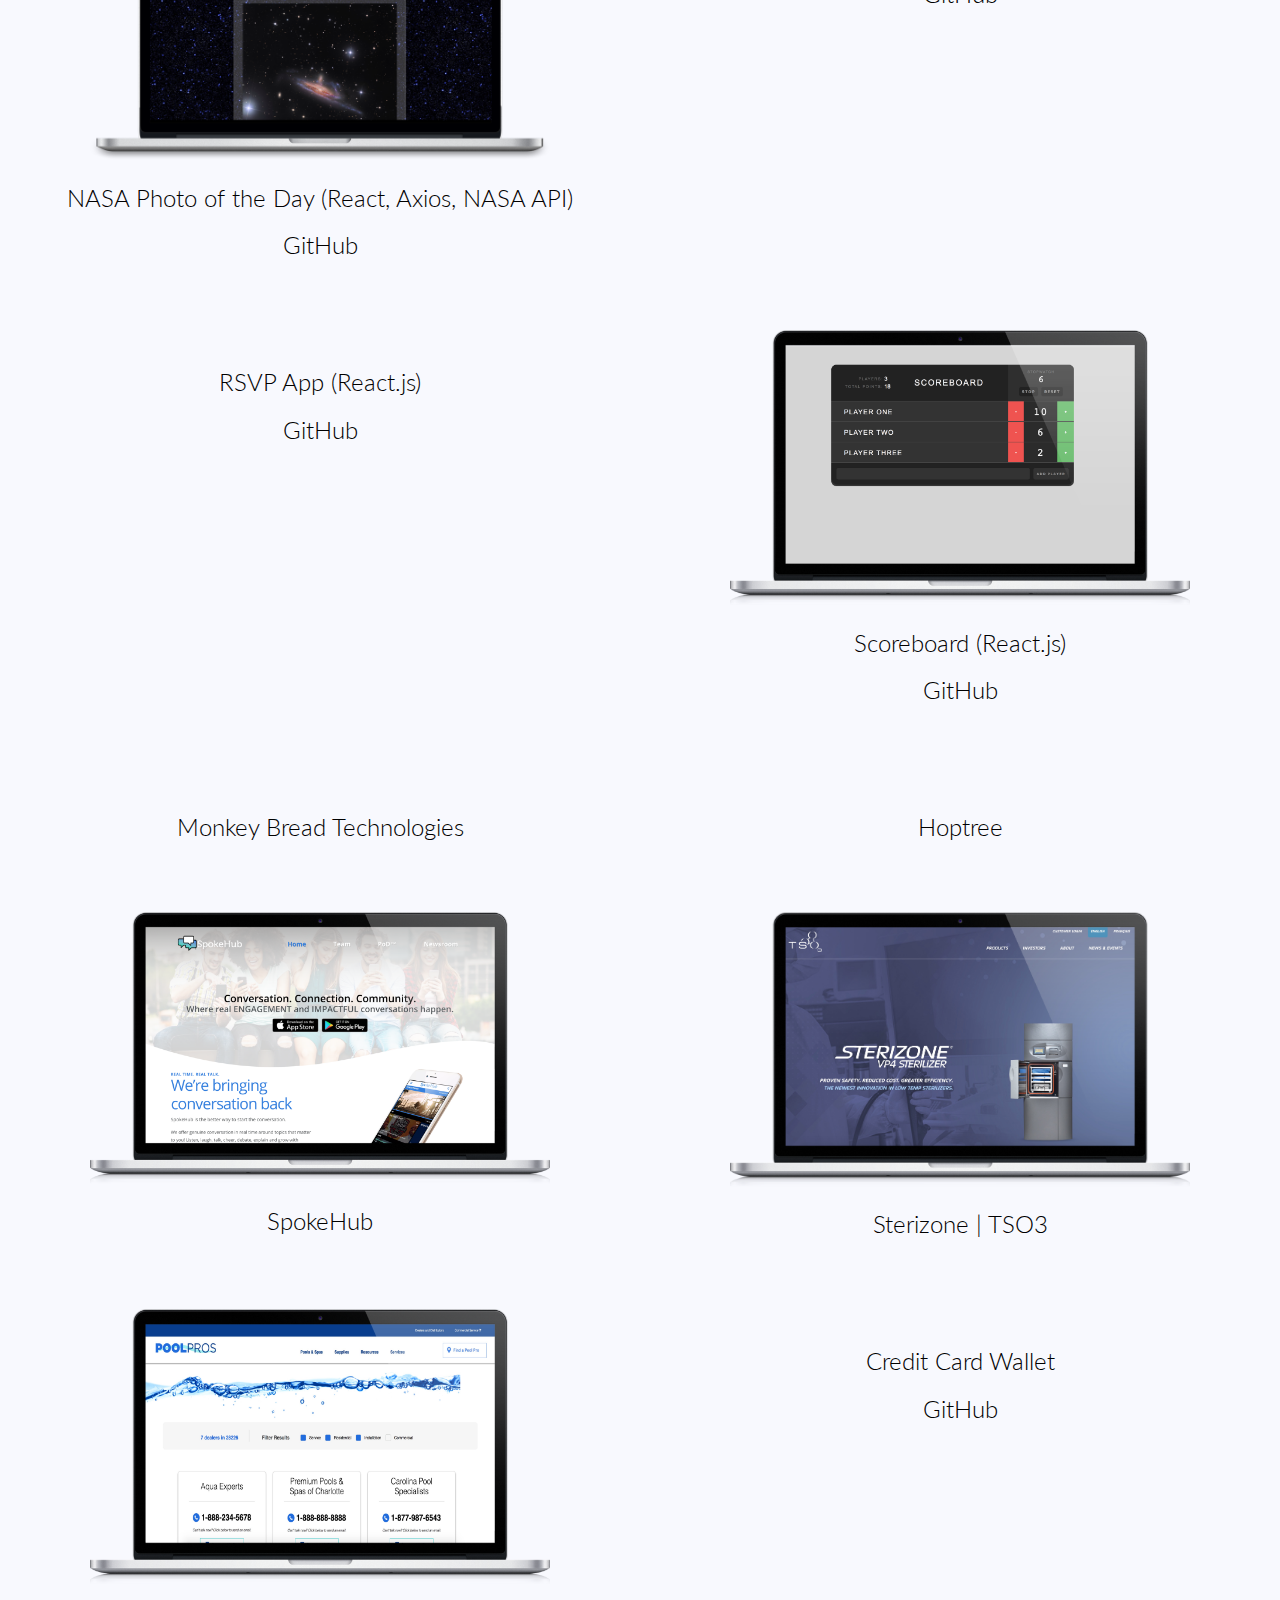
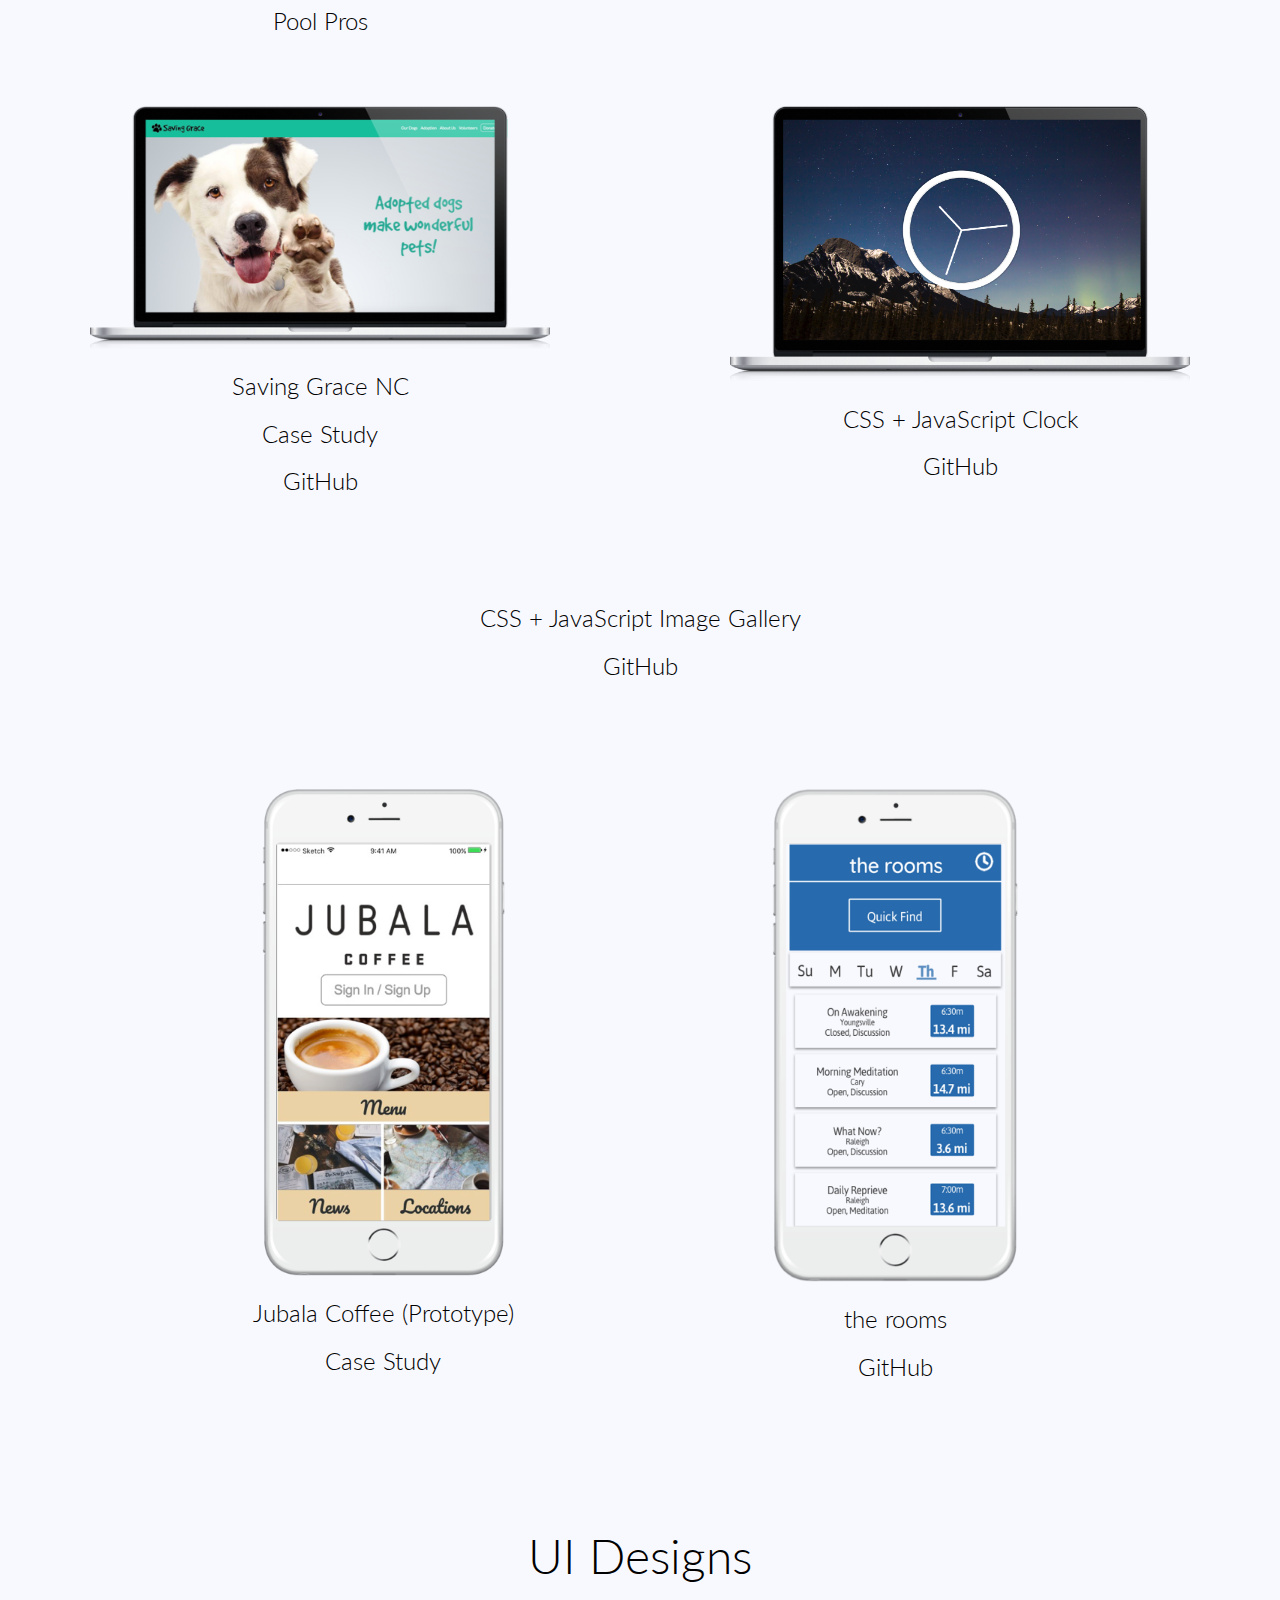
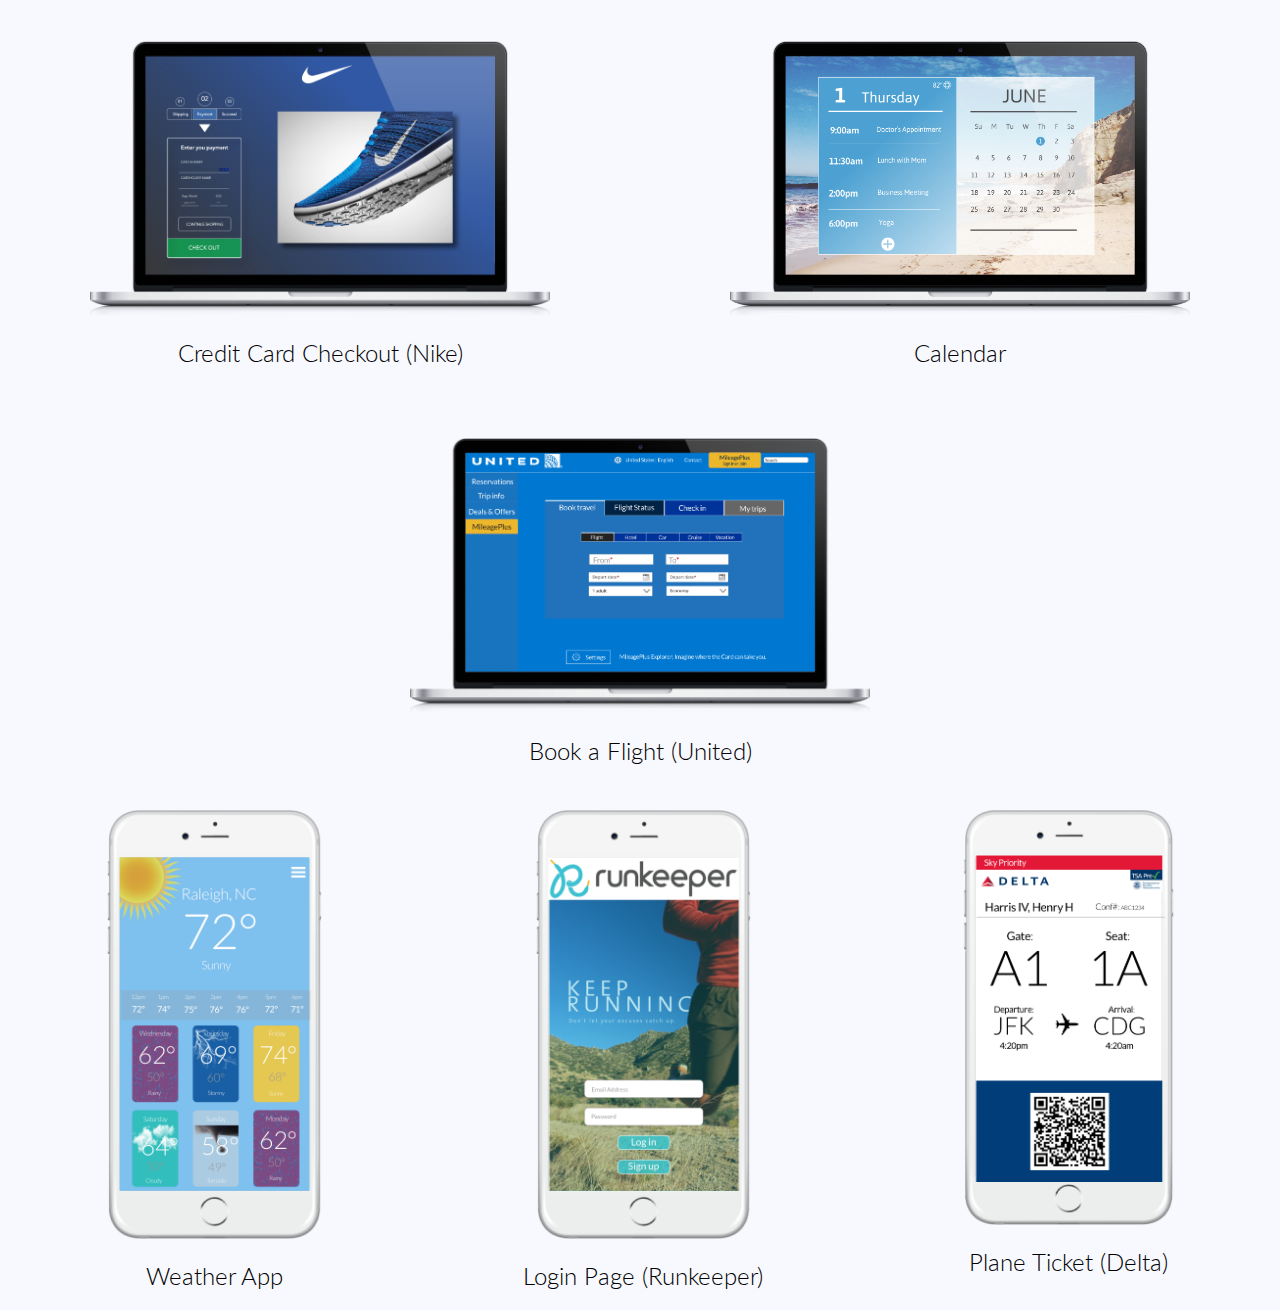
==== commit 24330b82: "pulled" ====
--- a/index.html
+++ b/index.html
@@ -135,9 +135,7 @@
           </div>
           <div class="mobile-img-container">
             <a><img class="therooms" src="images/theroomsui.png" alt=""></a>
-            <!-- <a><h2 class="underline">the rooms</h2></a> -->
             <a><h2>the rooms</h2></a>
-            <!-- <a href="therooms.html"><h2 class="underline">Case Study</h2></a> -->
             <a href="https://github.com/hiterharris/the-rooms" target="_blank"><h2 class="underline">GitHub</h2></a>
           </div>
         </div>
--- a/css/style.css
+++ b/css/style.css
@@ -55,9 +55,21 @@
   display: flex;
   justify-content: space-around;
 }
+@media (max-width: 800px) {
+  #about .about-flex {
+    display: flex;
+    flex-direction: column;
+    align-items: center;
+  }
+}
 #about .personal-info {
   width: 40%;
-  border: 1px solid black;
+}
+@media (max-width: 800px) {
+  #about .personal-info {
+    width: 80%;
+    text-align: center;
+  }
 }
 #about .personal-info p {
   font-size: 20px;
@@ -72,6 +84,9 @@
   font-weight: 300;
   text-decoration: underline;
 }
+#about .links {
+  text-align: center;
+}
 #about .links h2 {
   font-weight: 300;
   text-align: center;
@@ -80,6 +95,7 @@
 }
 #about .links a {
   margin: 7%;
+  color: blue;
 }
 #about .contact h2 {
   font-weight: 300;
@@ -93,6 +109,12 @@
 #about .pictures {
   width: 40%;
 }
+@media (max-width: 800px) {
+  #about .pictures {
+    width: 80%;
+    text-align: center;
+  }
+}
 #about .pictures .bobsled {
   width: 70%;
 }
@@ -106,6 +128,9 @@
   width: 70%;
 }
 #about .pictures .TIY {
+  width: 70%;
+}
+#about .pictures .lambda {
   width: 70%;
 }
 
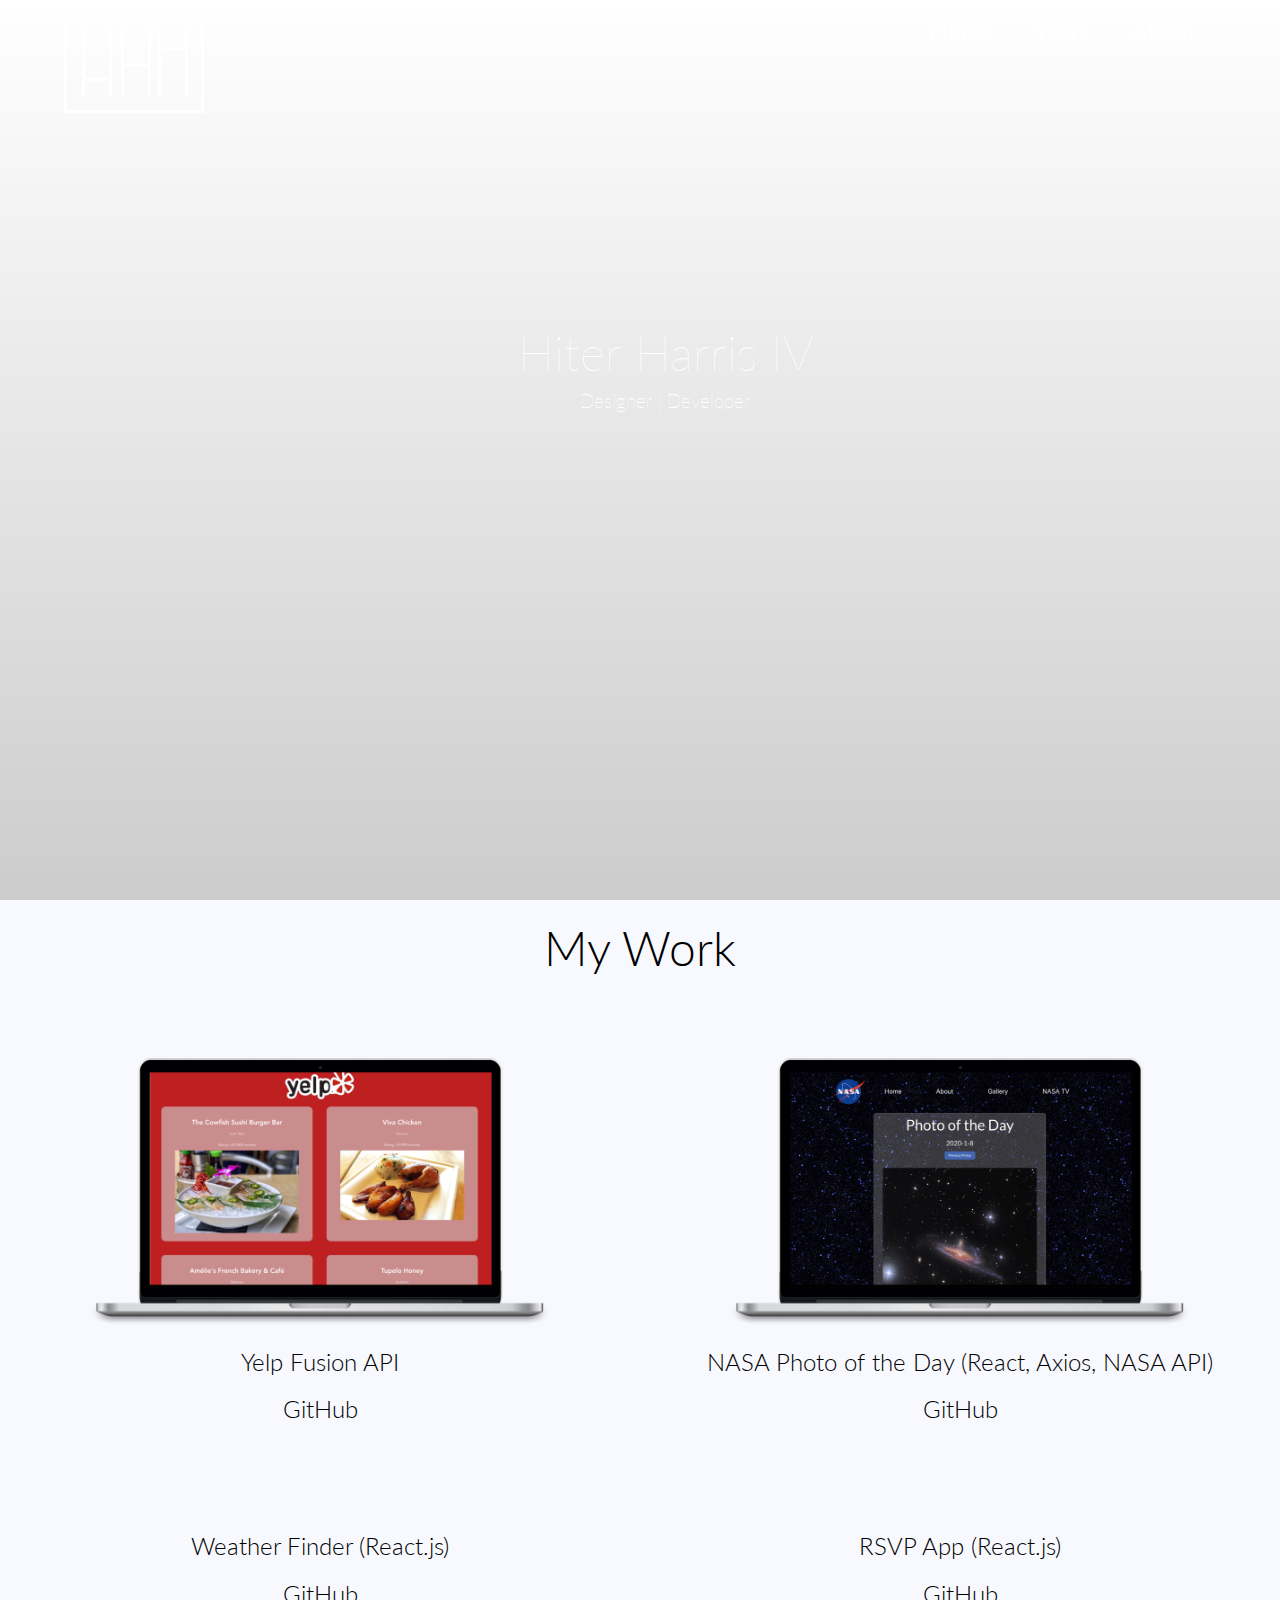
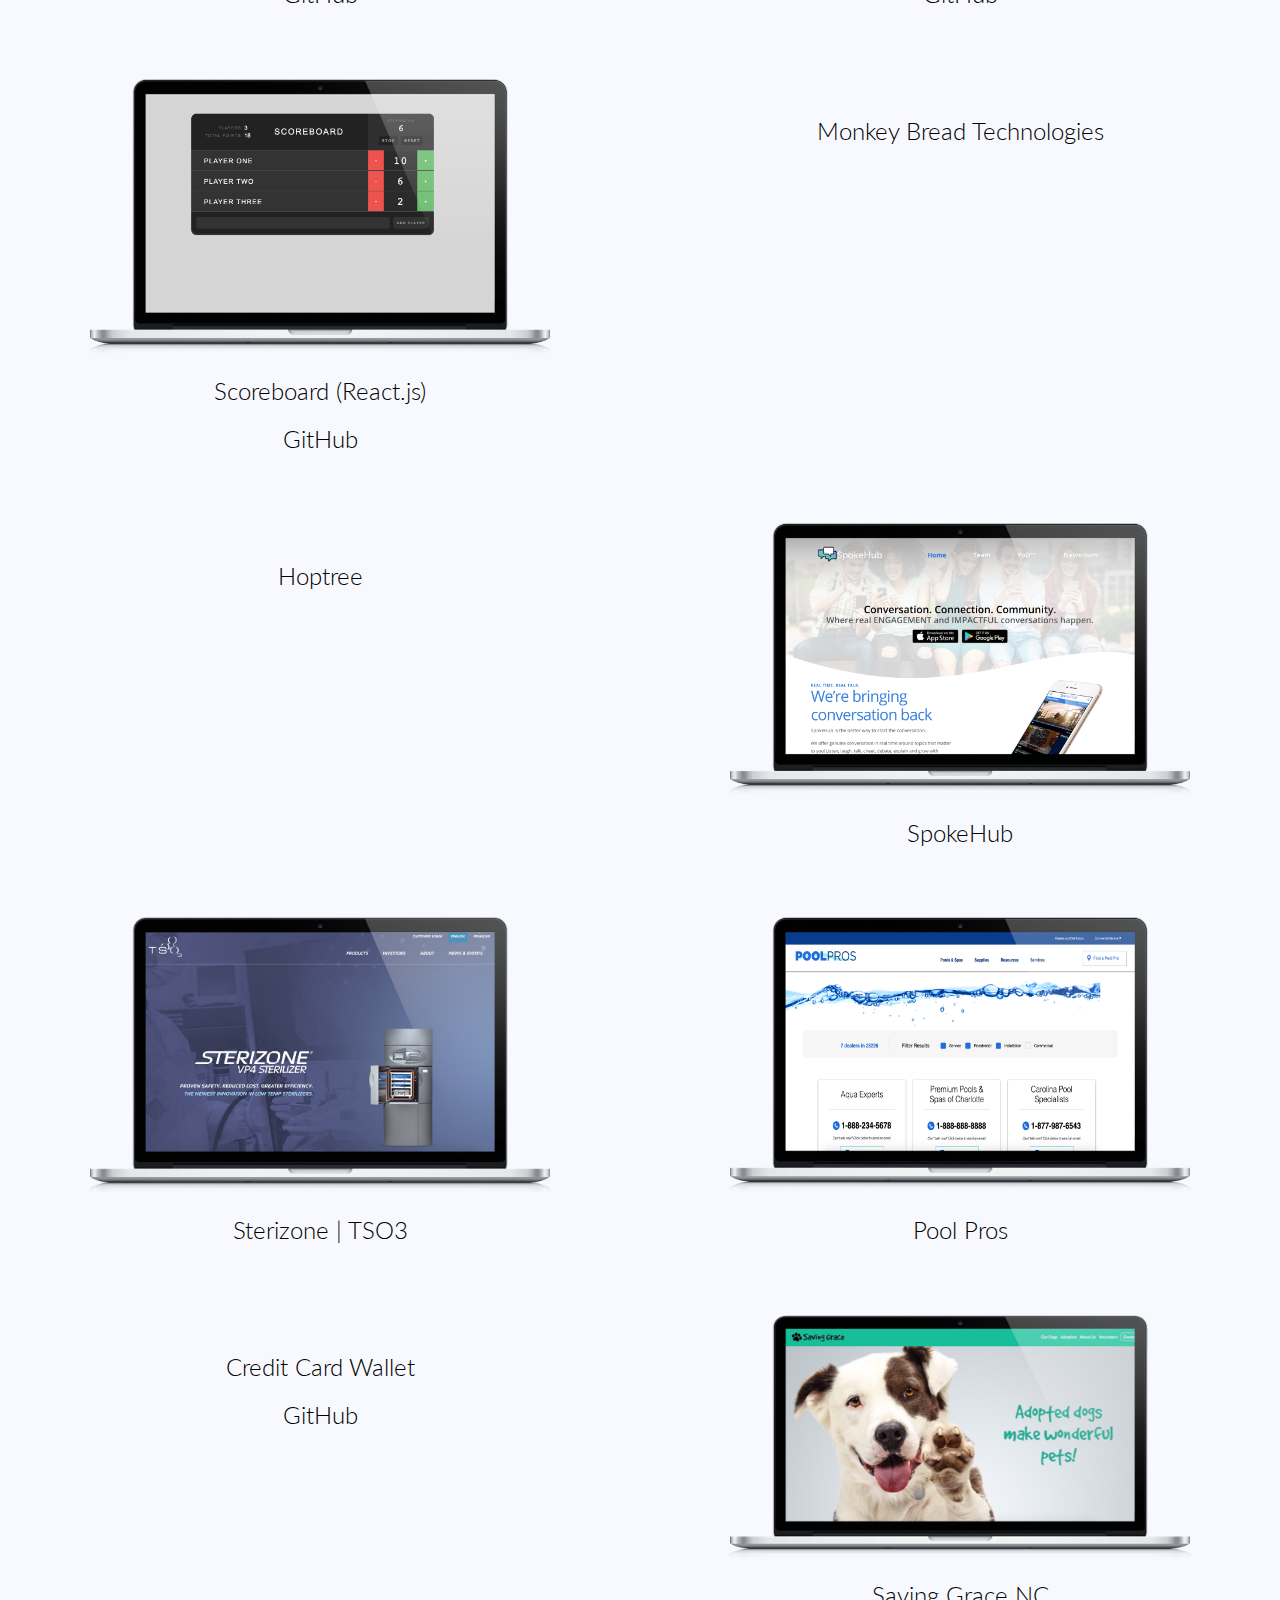
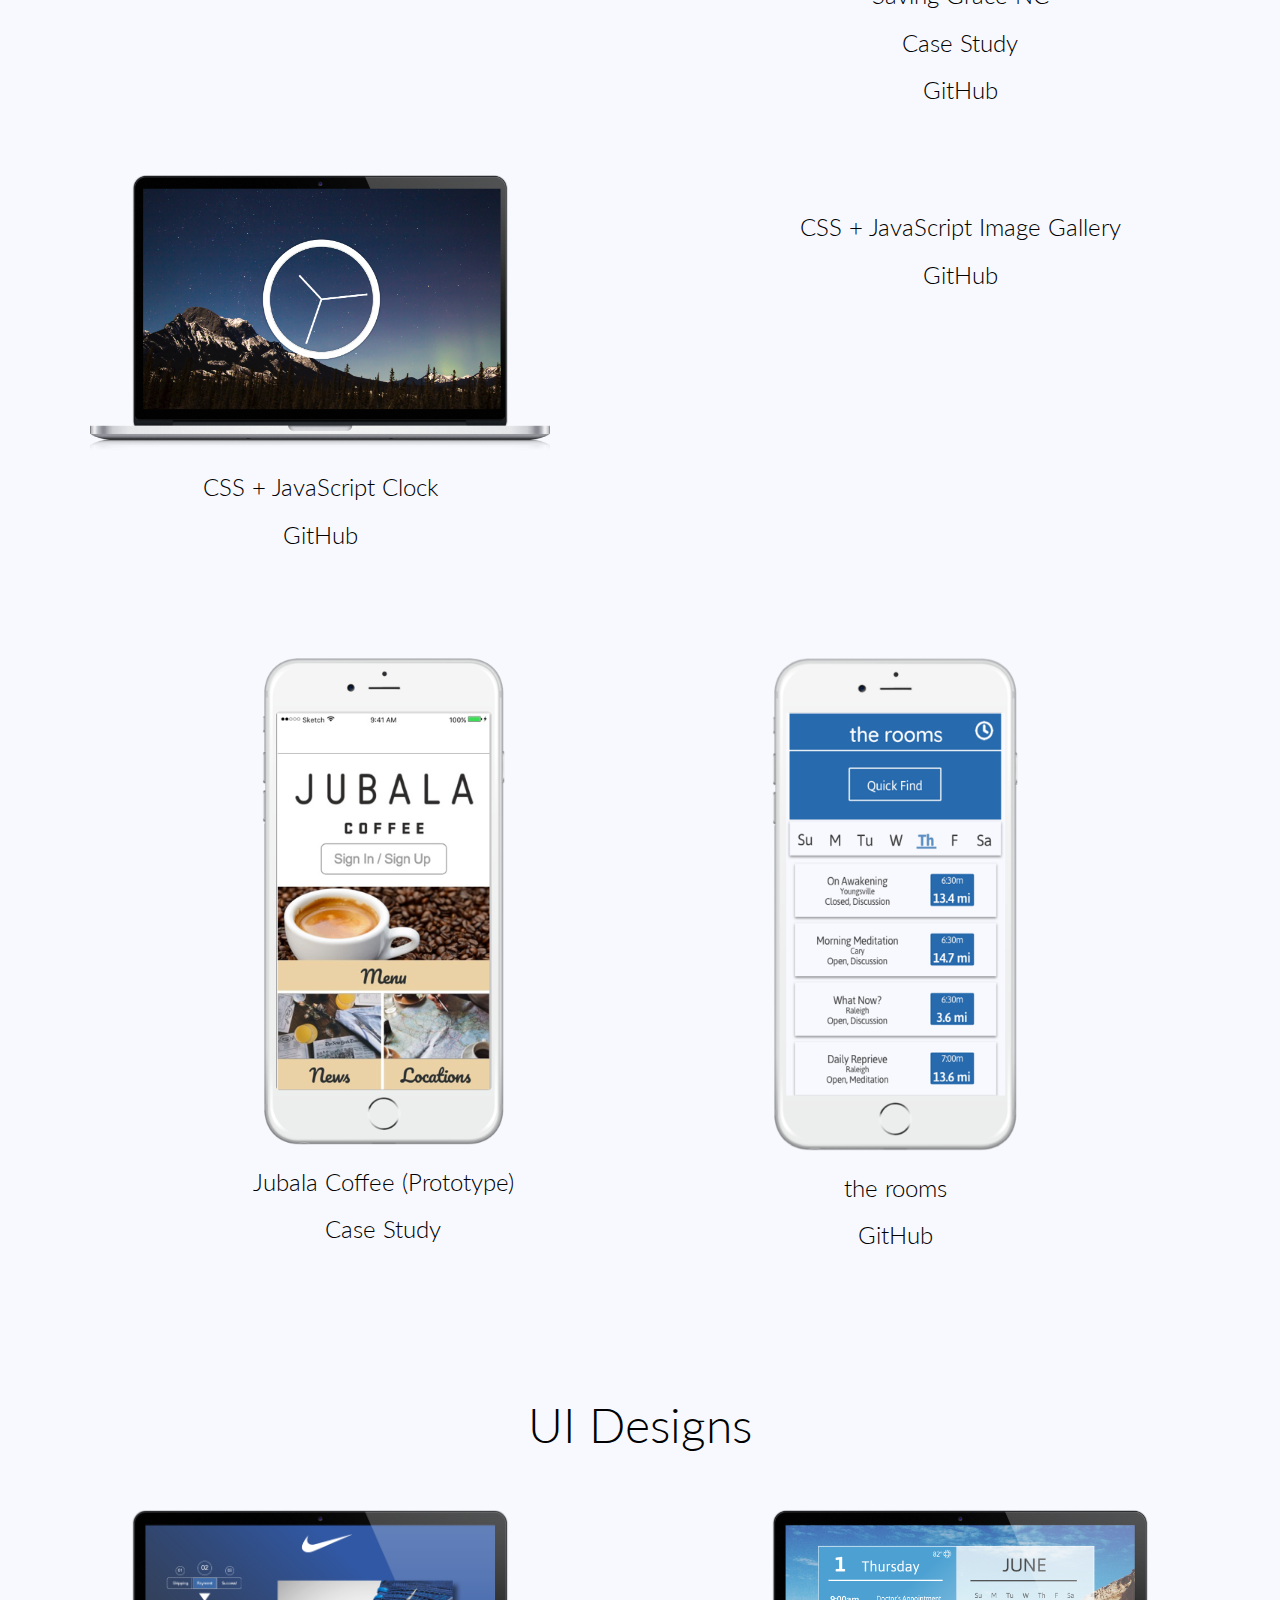
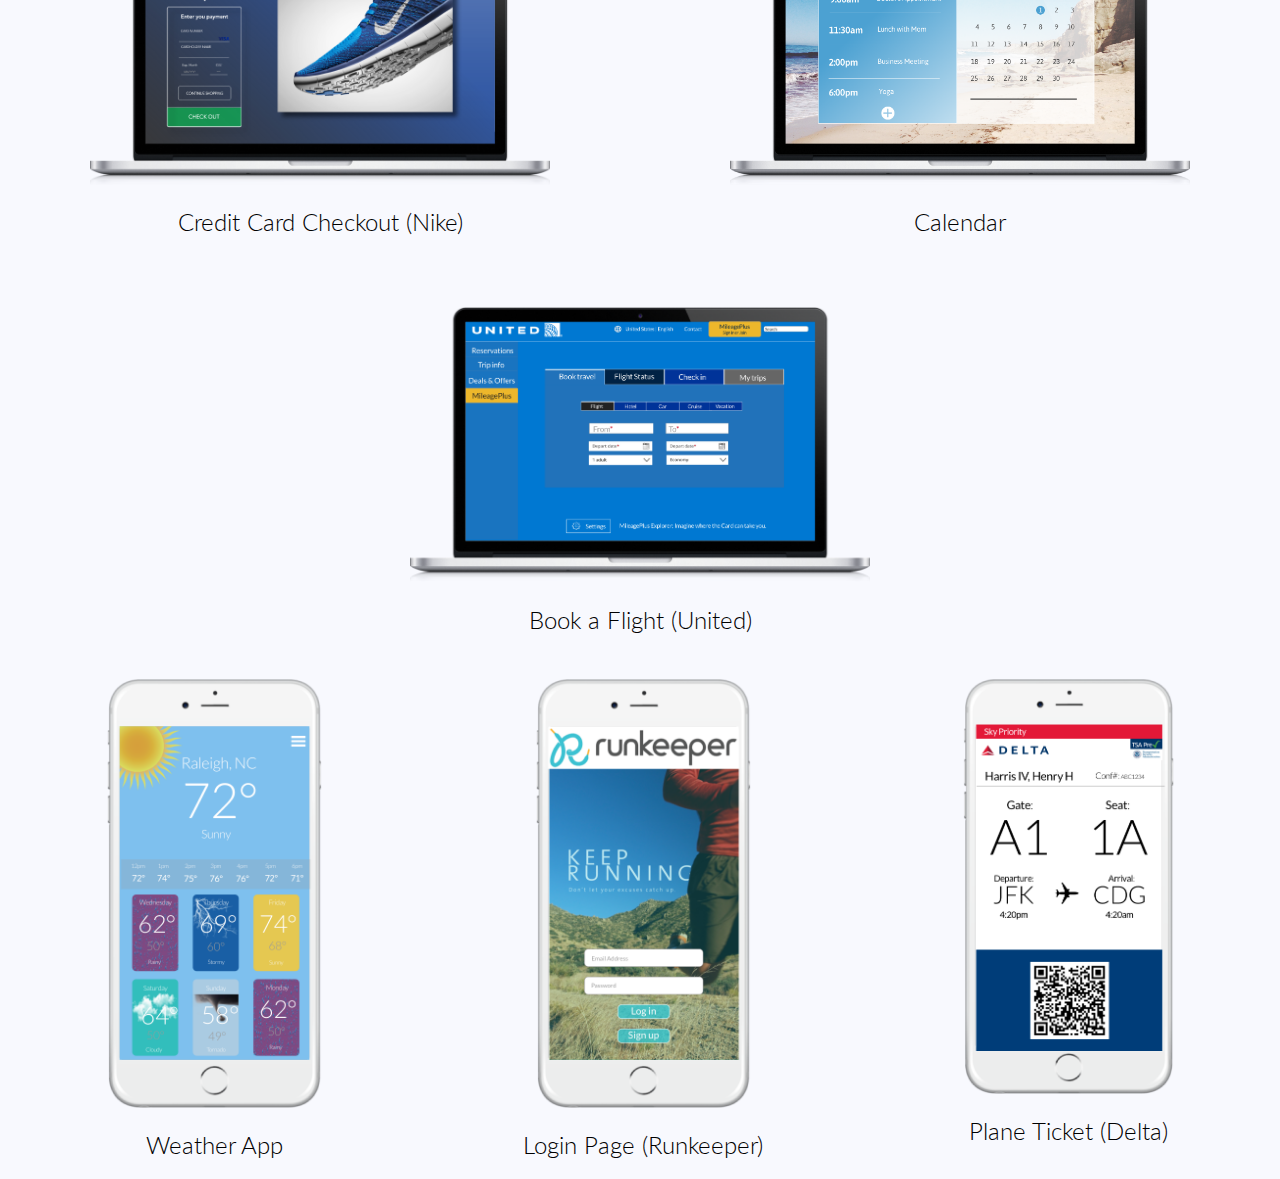
==== commit b0b3f0b1: "mobile responsive" ====
--- a/index.html
+++ b/index.html
@@ -46,11 +46,11 @@
             <a href="https://github.com/hiterharris/yelp" target="_blank"><h2 class="underline">GitHub</h2></a>
           </div>
 
-          <div class="web-img-container">
+          <!-- <div class="web-img-container">
             <a href="https://awesome-aryabhata-2c6839.netlify.com/" target="_blank"><img class="web-img" src="images/weightlifting-journal-desktop.png" alt=""></a>
             <a href="https://awesome-aryabhata-2c6839.netlify.com/" target="_blank"><h2 class="underline">Weighlifting Journal</h2></a>
             <a href="https://github.com/hiterharris/front-end" target="_blank"><h2 class="underline">GitHub</h2></a>
-          </div>
+          </div> -->
 
           <div class="web-img-container">
             <a href="https://hiterharris-nasa-photo.netlify.com/" target="_blank"><img class="web-img" src="images/nasa-desktop.png" alt=""></a>
--- a/css/style.css
+++ b/css/style.css
@@ -32,6 +32,11 @@
   margin: 0% 0% 0% 0%;
   font-size: 24px;
   padding: 0px 20px 0px 20px;
+}
+@media (max-width: 800px) {
+  #about .menu-black li {
+    padding: 0px 10px 0px 10px;
+  }
 }
 #about .menu-black .home {
   border: 1px solid transparent;
@@ -67,7 +72,7 @@
 }
 @media (max-width: 800px) {
   #about .personal-info {
-    width: 80%;
+    width: 90%;
     text-align: center;
   }
 }
@@ -86,6 +91,11 @@
 }
 #about .links {
   text-align: center;
+}
+@media (max-width: 800px) {
+  #about .links {
+    margin: 10%;
+  }
 }
 #about .links h2 {
   font-weight: 300;
@@ -111,7 +121,7 @@
 }
 @media (max-width: 800px) {
   #about .pictures {
-    width: 80%;
+    width: 90%;
     text-align: center;
   }
 }
@@ -758,6 +768,11 @@
   background-size: cover;
   background-position: center;
 }
+@media (max-width: 800px) {
+  header {
+    display: block;
+  }
+}
 
 nav {
   display: flex;
@@ -785,6 +800,11 @@
   margin: 0% 0% 0% 0%;
   font-size: 24px;
   padding: 0px 20px 0px 20px;
+}
+@media (max-width: 800px) {
+  .menu li {
+    padding: 0px 10px 0px 10px;
+  }
 }
 .menu .home {
   border: 1px solid transparent;
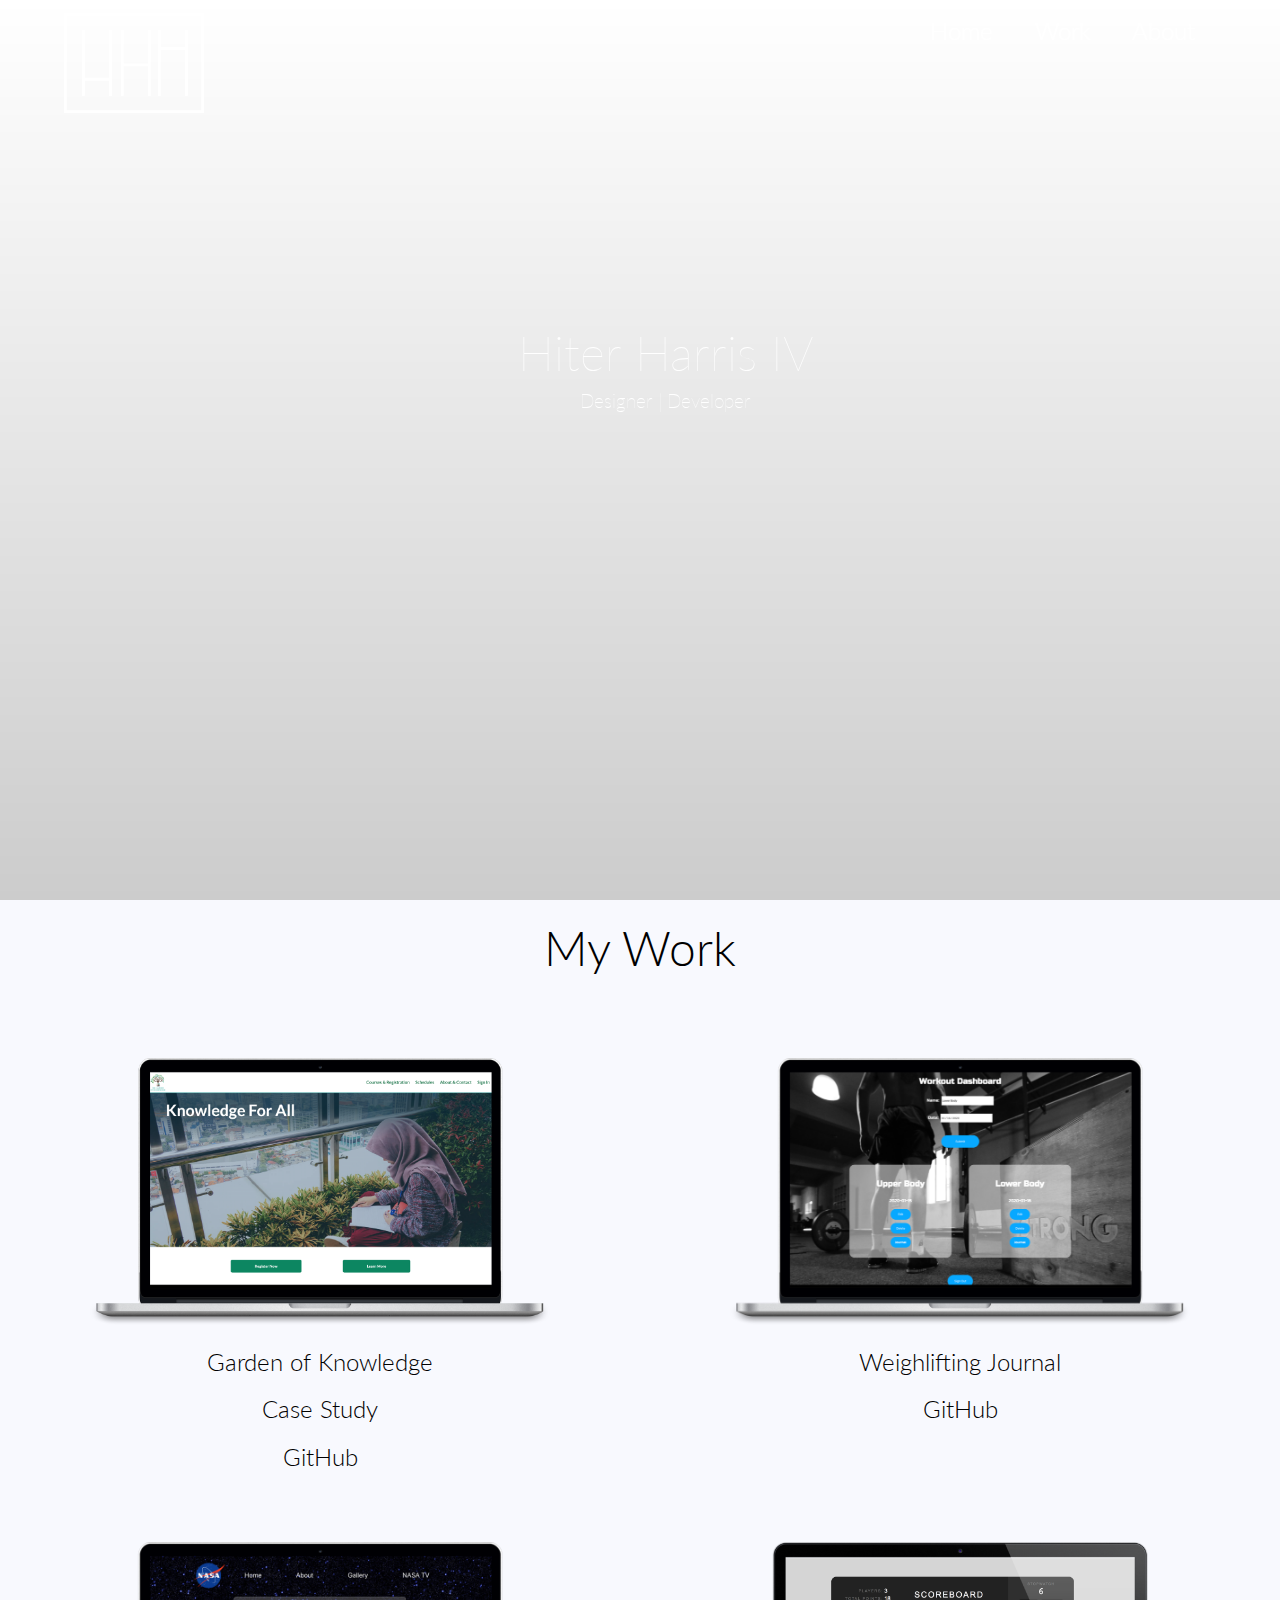
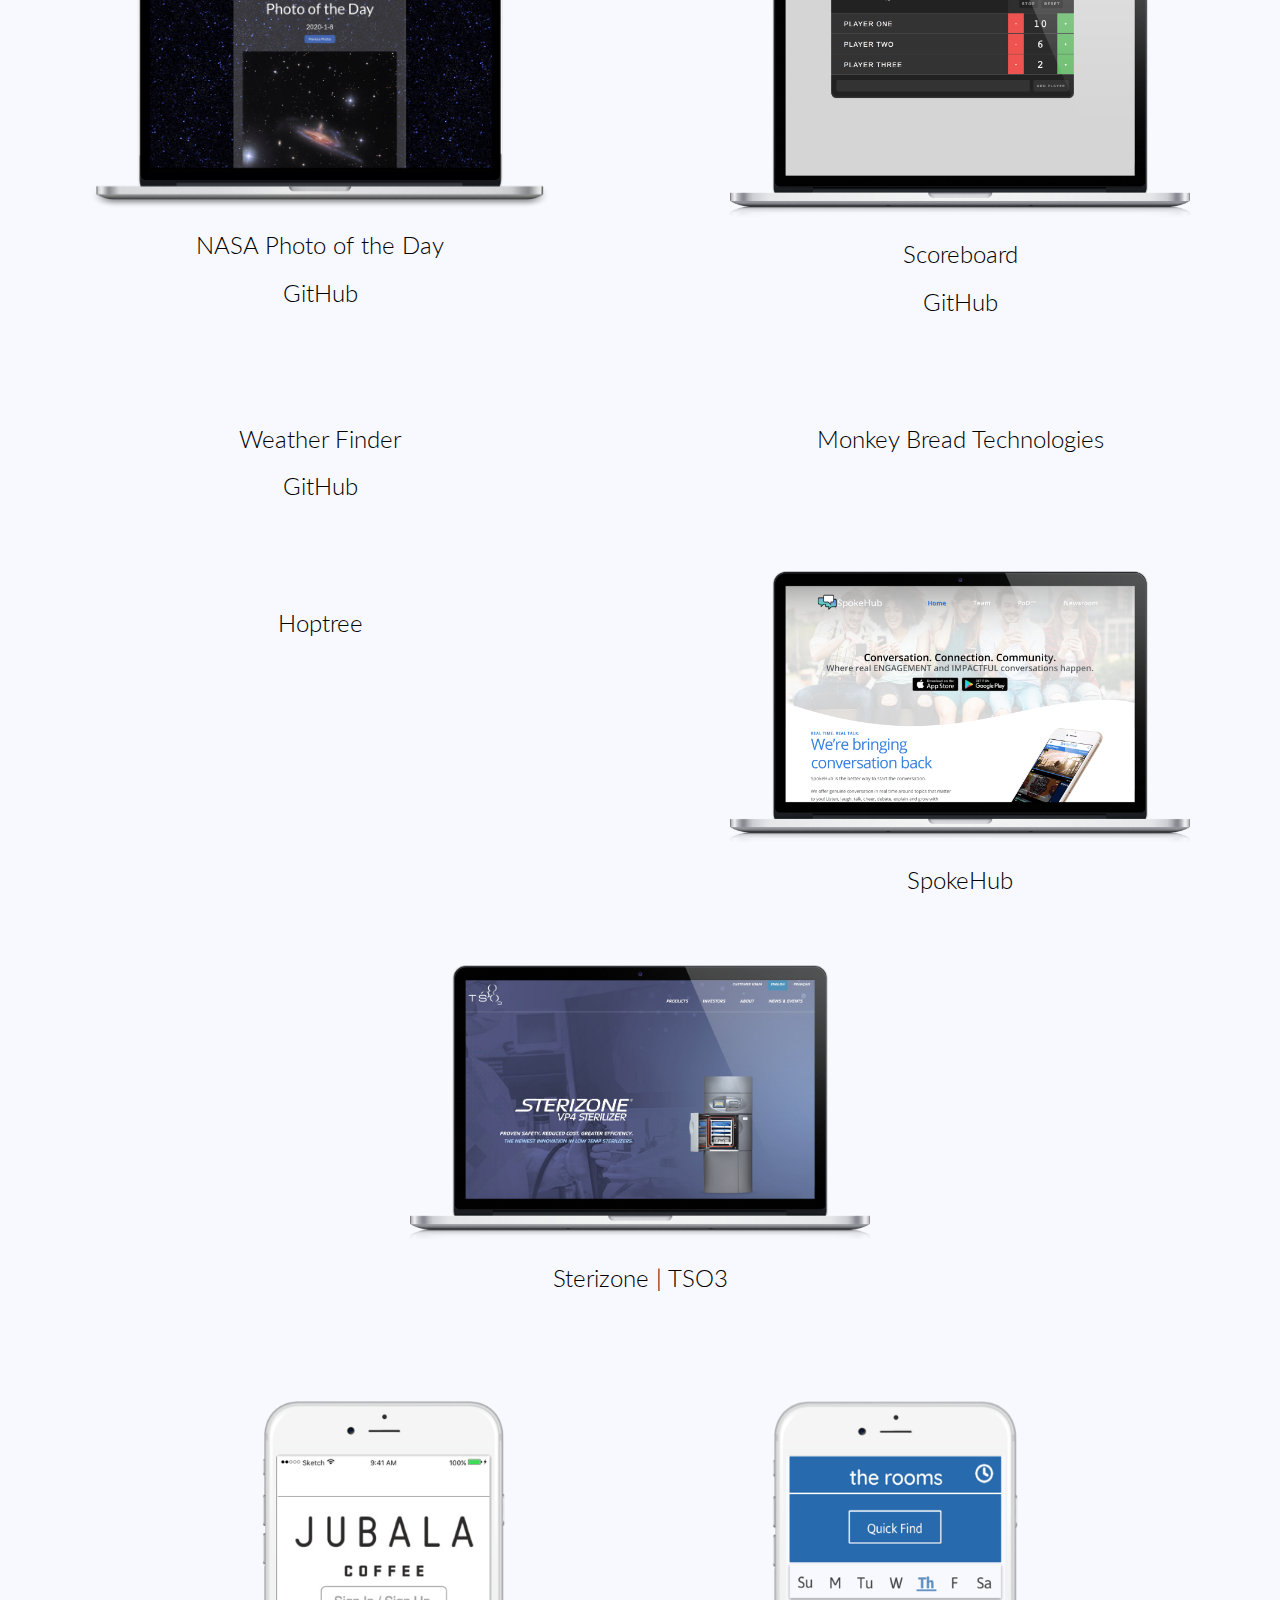
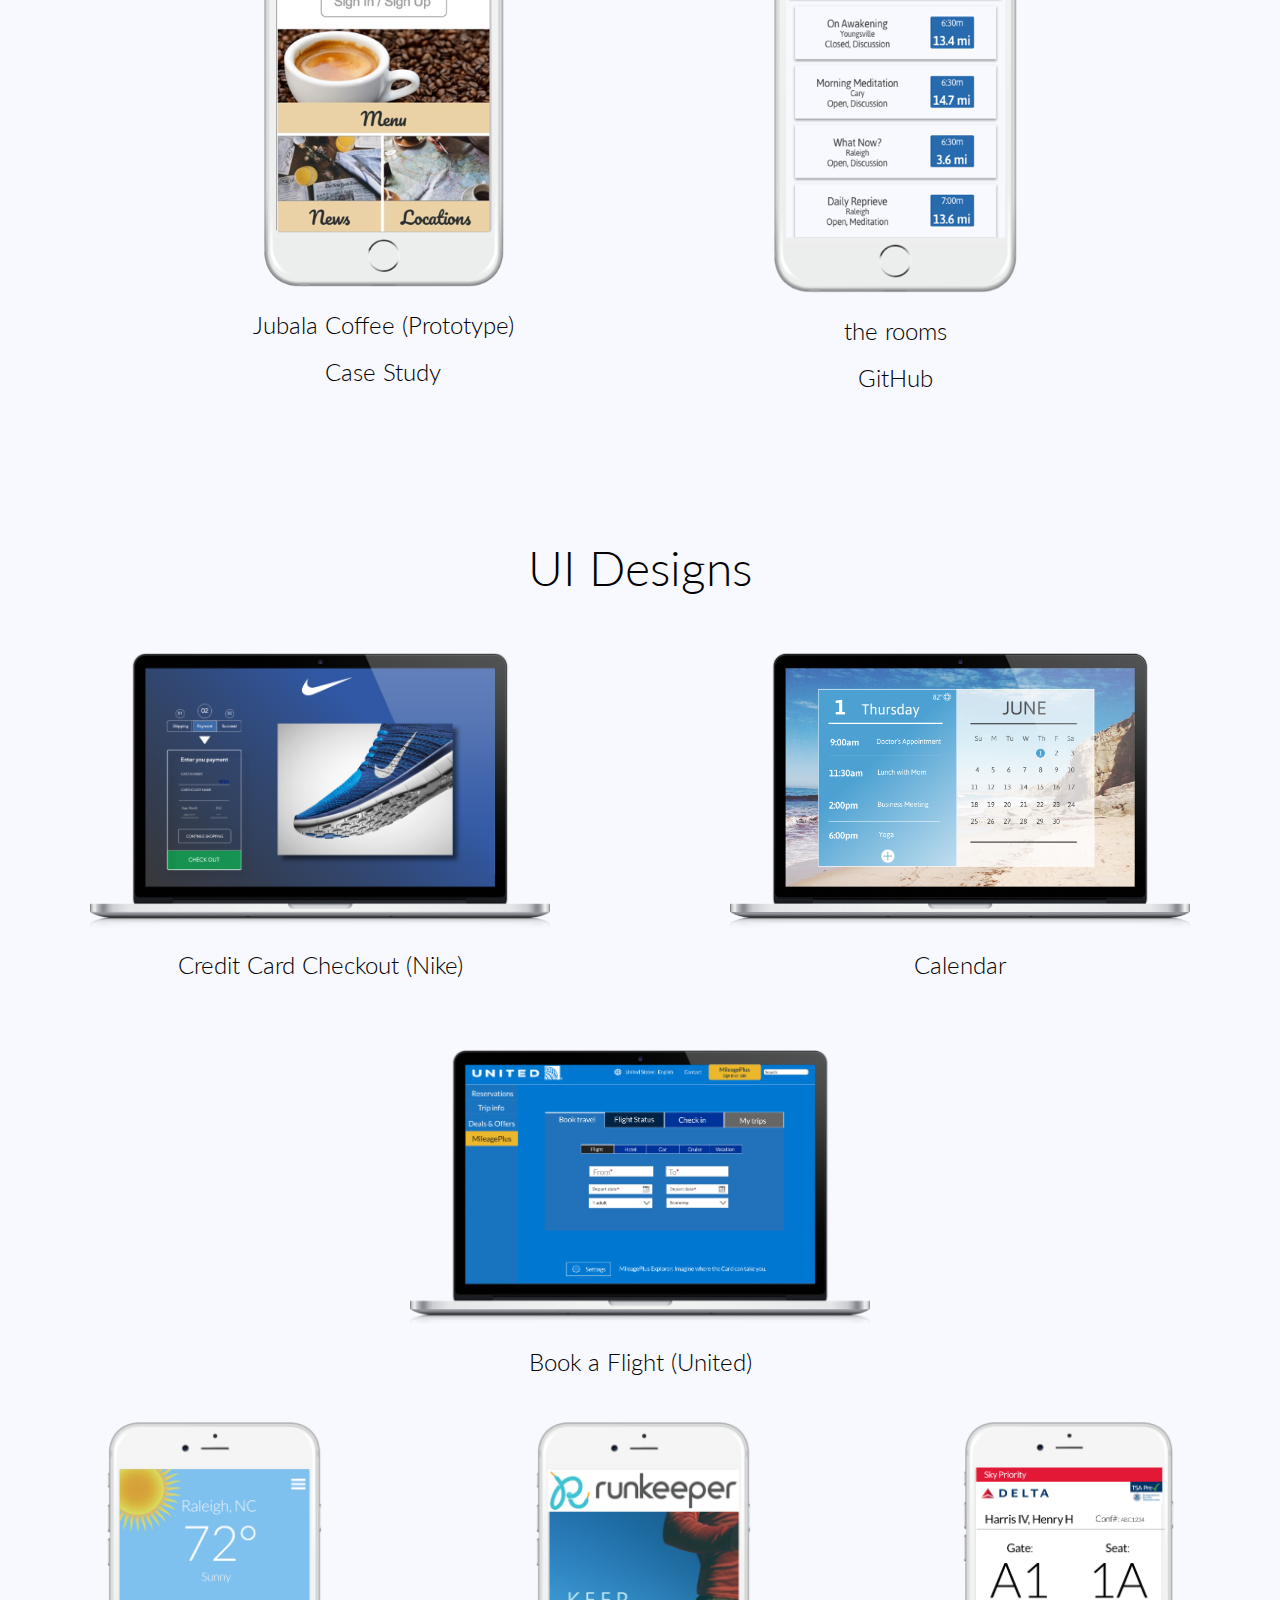
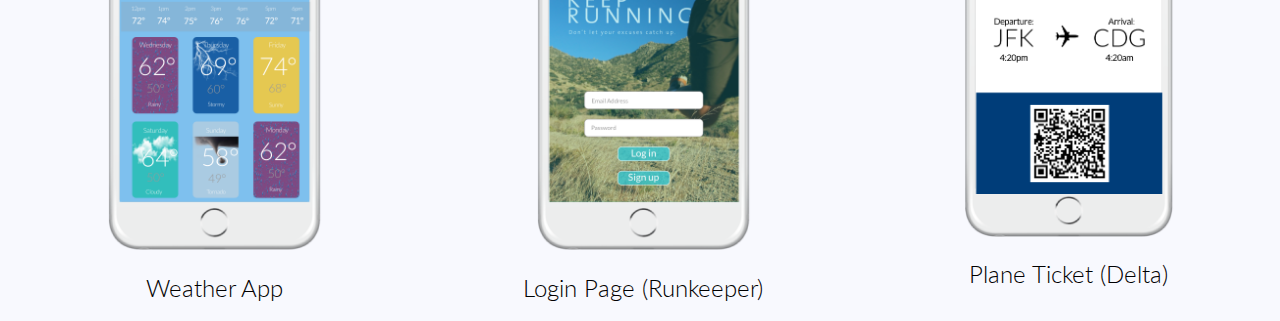
==== commit 7939b75e: "Merge branch 'master' into gh-pages" ====
--- a/index.html
+++ b/index.html
@@ -41,40 +41,47 @@
           </div> -->
 
           <div class="web-img-container">
+              <a href="https://garden-of-knowledge-labs22.netlify.app/" target="_blank"><img class="web-img nasa" src="images/garden.png" alt=""></a>
+              <a href="https://garden-of-knowledge-labs22.netlify.app/" target="_blank"><h2 class="underline">Garden of Knowledge</h2></a>
+              <a href="https://www.notion.so/Garden-Of-Knowledge-61b6d7efced944dca6dad532add73587" target="_blank"><h2 class="underline">Case Study</h2></a>
+              <a href="https://github.com/Labs22-GardenOfKnowledge" target="_blank"><h2 class="underline">GitHub</h2></a>
+          </div>
+
+          <!-- <div class="web-img-container">
             <a href="https://react-redux-app-teal.now.sh/" target="_blank"><img class="web-img" src="images/yelp.png" alt=""></a>
             <a href="https://react-redux-app-teal.now.sh/" target="_blank"><h2 class="underline">Yelp Fusion API</h2></a>
             <a href="https://github.com/hiterharris/yelp" target="_blank"><h2 class="underline">GitHub</h2></a>
-          </div>
+          </div> -->
 
-          <!-- <div class="web-img-container">
+          <div class="web-img-container">
             <a href="https://awesome-aryabhata-2c6839.netlify.com/" target="_blank"><img class="web-img" src="images/weightlifting-journal-desktop.png" alt=""></a>
             <a href="https://awesome-aryabhata-2c6839.netlify.com/" target="_blank"><h2 class="underline">Weighlifting Journal</h2></a>
             <a href="https://github.com/hiterharris/front-end" target="_blank"><h2 class="underline">GitHub</h2></a>
-          </div> -->
+          </div>
 
           <div class="web-img-container">
-            <a href="https://hiterharris-nasa-photo.netlify.com/" target="_blank"><img class="web-img" src="images/nasa-desktop.png" alt=""></a>
-            <a href="https://hiterharris-nasa-photo.netlify.com/" target="_blank"><h2 class="underline">NASA Photo of the Day (React, Axios, NASA API)</h2></a>
+            <a href="https://hiterharris-nasa-photo.netlify.com/" target="_blank"><img class="web-img nasa" src="images/nasa-desktop.png" alt=""></a>
+            <a href="https://hiterharris-nasa-photo.netlify.com/" target="_blank"><h2 class="underline">NASA Photo of the Day</h2></a>
             <a href="https://github.com/hiterharris/nasa-photo-of-the-day/tree/hiter-harris/src" target="_blank"><h2 class="underline">GitHub</h2></a>
           </div>
 
           <div class="web-img-container">
+              <a href="https://react-scoreboard-app.herokuapp.com/" target="_blank"><img class="web-img" src="images/scoreboard-desktop.png" alt=""></a>
+              <a href="https://react-scoreboard-app.herokuapp.com/" target="_blank"><h2 class="underline">Scoreboard</h2></a>
+              <a href="https://github.com/hiterharris/react-scoreboard" target="_blank"><h2 class="underline">GitHub</h2></a>
+            </div>
+
+          <div class="web-img-container">
             <a href="https://hiterharris-weather-app.herokuapp.com/" target="_blank"><img class="web-img" src="images/ReactWeatherApp.png" alt=""></a>
-            <a href="https://hiterharris-weather-app.herokuapp.com/" target="_blank"><h2 class="underline">Weather Finder (React.js)</h2></a>
+            <a href="https://hiterharris-weather-app.herokuapp.com/" target="_blank"><h2 class="underline">Weather Finder</h2></a>
             <a href="https://github.com/hiterharris/weather-app" target="_blank"><h2 class="underline">GitHub</h2></a>
           </div> 
 
-          <div class="web-img-container">
+          <!-- <div class="web-img-container">
             <a href="https://react-rsvp-app.herokuapp.com/" target="_blank"><img class="web-img" src="images/rsvp-desktop.png" alt=""></a>
             <a href="https://react-rsvp-app.herokuapp.com/" target="_blank"><h2 class="underline">RSVP App (React.js)</h2></a>
             <a href="https://github.com/hiterharris/rsvp" target="_blank"><h2 class="underline">GitHub</h2></a>
-          </div>
-
-          <div class="web-img-container">
-            <a href="https://react-scoreboard-app.herokuapp.com/" target="_blank"><img class="web-img" src="images/scoreboard-desktop.png" alt=""></a>
-            <a href="https://react-scoreboard-app.herokuapp.com/" target="_blank"><h2 class="underline">Scoreboard (React.js)</h2></a>
-            <a href="https://github.com/hiterharris/react-scoreboard" target="_blank"><h2 class="underline">GitHub</h2></a>
-          </div>
+          </div> -->
 
           <div class="web-img-container">
             <a href="https://monkeybreadtech.com/" target="_blank"><img class="web-img" src="images/MBT-desktop.png" alt=""></a>
@@ -96,7 +103,7 @@
             <a href="https://tso3.com/sterizone/" target="_blank"><h2 class="underline">Sterizone | TSO3</h2></a>
           </div>
 
-          <div class="web-img-container">
+          <!-- <div class="web-img-container">
             <a href="https://hiterharris.github.io/Pool-Pros/" target="_blank"><img class="web-img" src="images/Pool-Pros.png" alt=""></a>
             <a href="https://hiterharris.github.io/Pool-Pros/" target="_blank"><h2 class="underline">Pool Pros</h2></a>
           </div>
@@ -124,7 +131,7 @@
             <a href="https://hiterharris.github.io/image-gallery/" target="_blank"><img class="web-img" src="images/image-gallery.png" alt=""></a>
             <a href="https://hiterharris.github.io/image-gallery/" target="_blank"><h2 class="underline">CSS + JavaScript Image Gallery</h2></a>
             <a href="https://github.com/hiterharris/image-gallery" target="_blank"><h2 class="underline">GitHub</h2></a>
-          </div>
+          </div> -->
 
         </div>
         <div class="mobile">
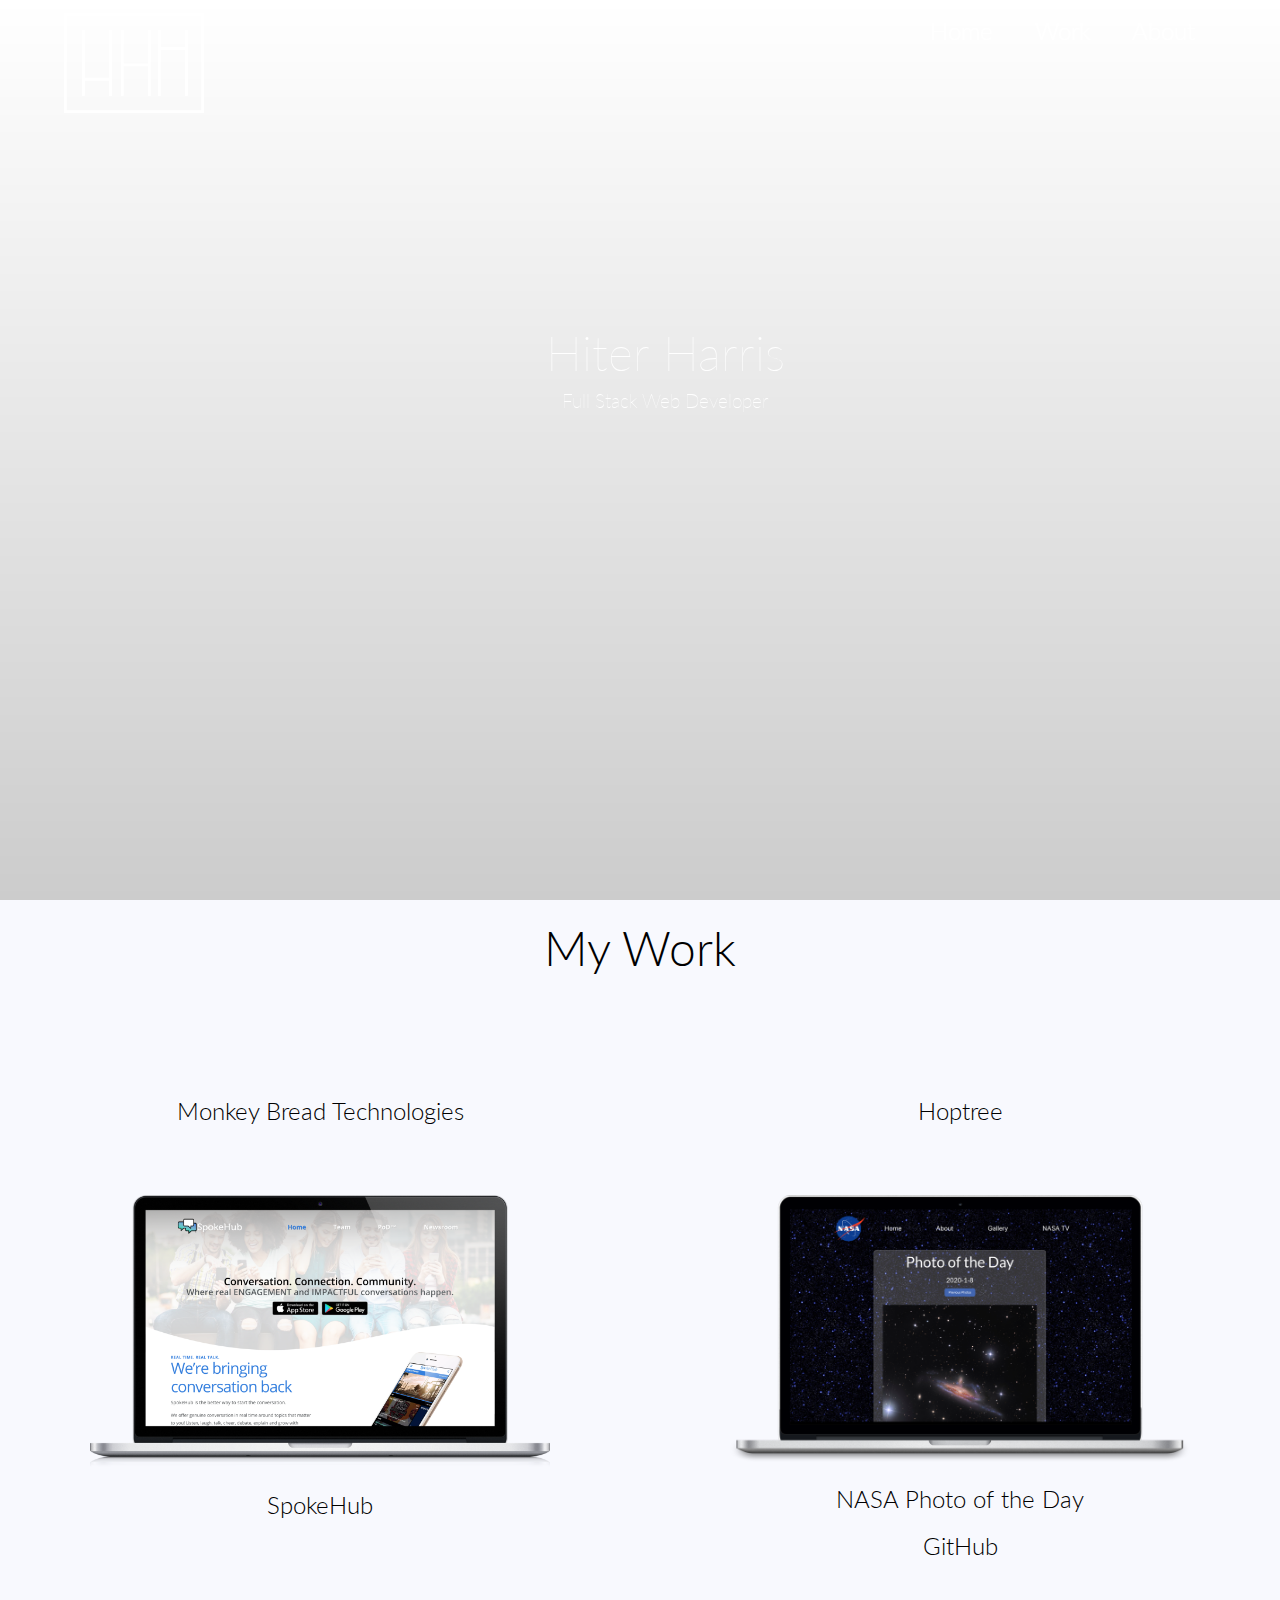
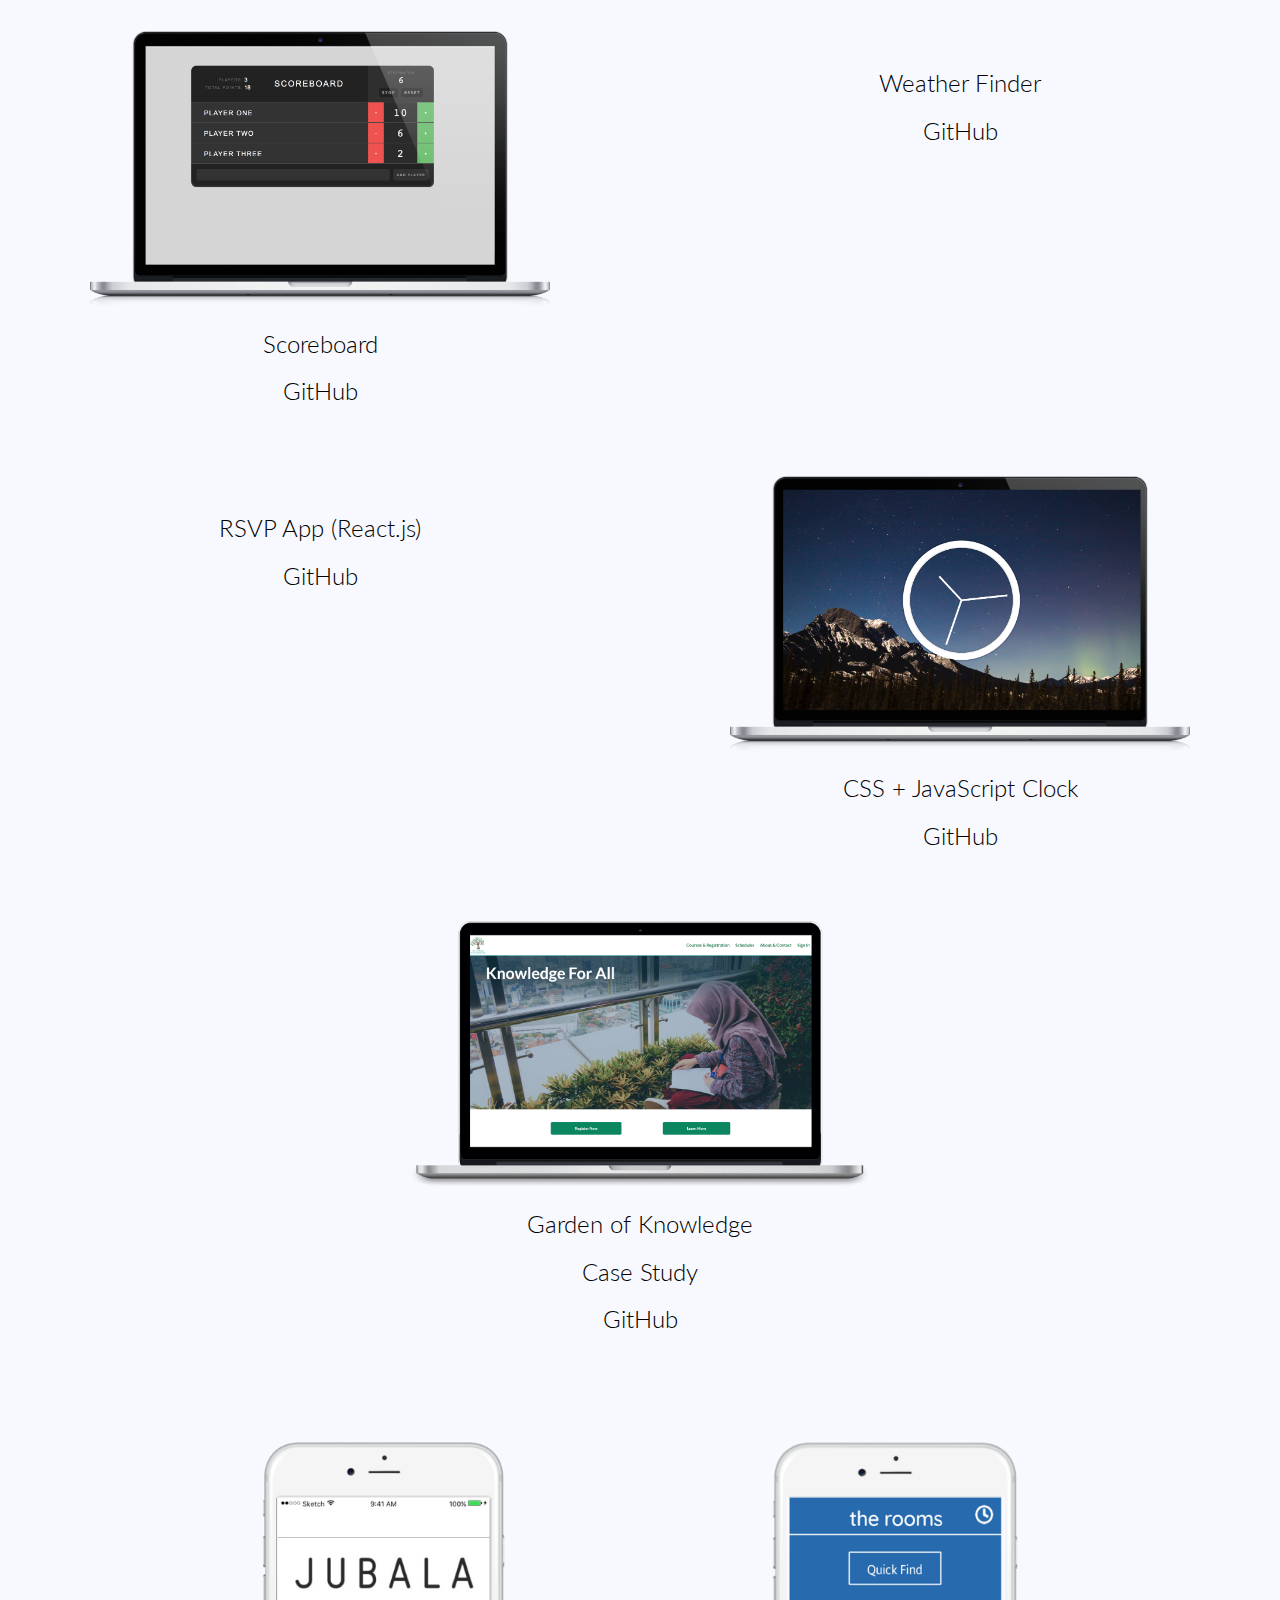
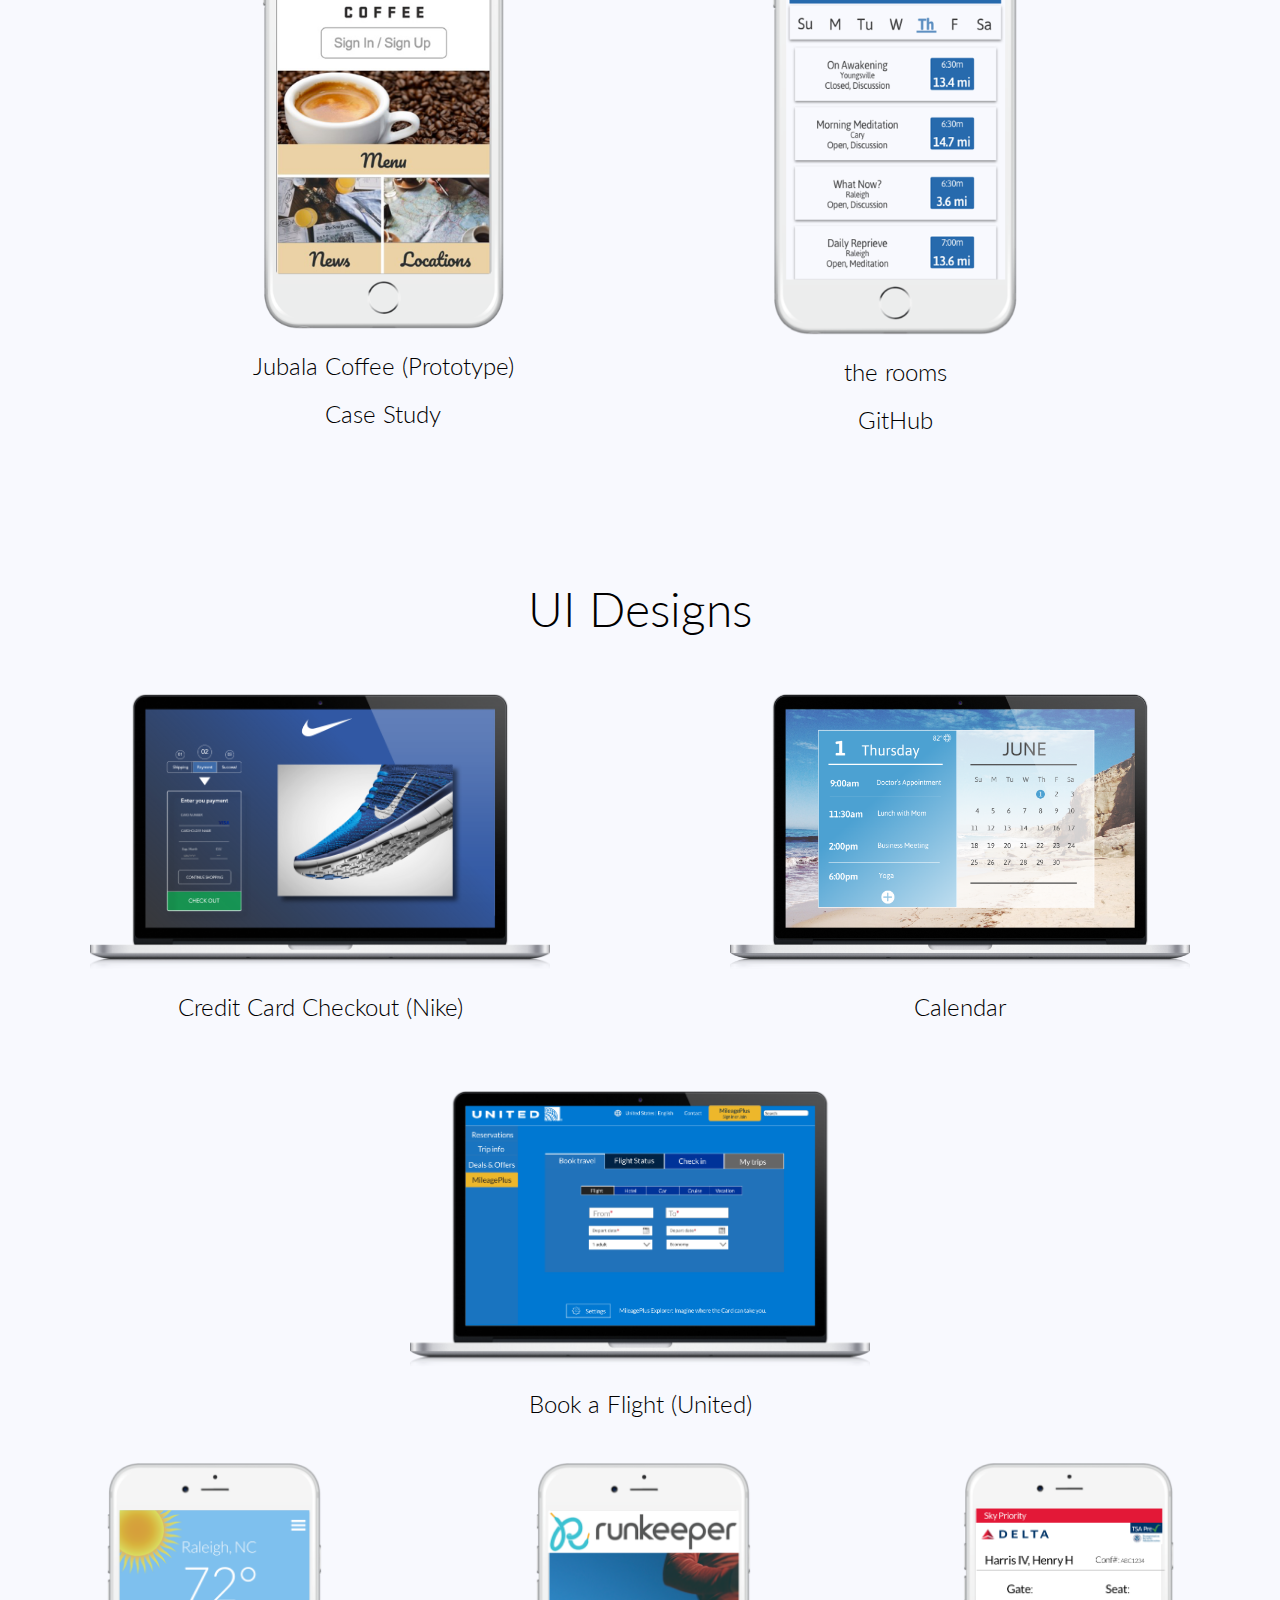
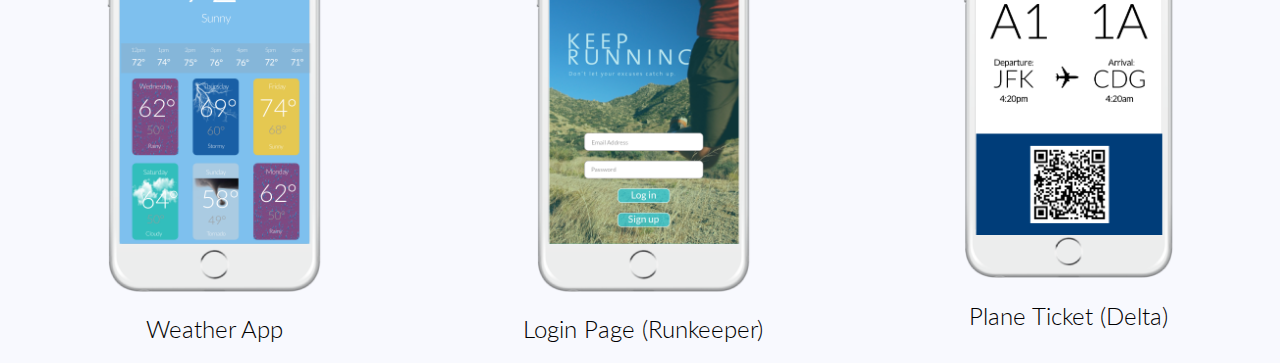
==== commit 57991d54: "updated projects displayed" ====
--- a/index.html
+++ b/index.html
@@ -3,7 +3,7 @@
   <head>
     <meta charset="utf-8">
     <meta name="viewport" content="width=device-width, initial-scale=1.0">
-    <title>Home</title>
+    <title>Hiter Harris | Full Stack Web Developer</title>
     <link href="https://fonts.googleapis.com/css?family=Lato:100,100i,300,300i,400,400i,700,700i,900,900i&amp;subset=latin-ext" rel="stylesheet">
     <link href="css/normalize.css" rel="stylesheet">
     <link href="css/style.css" rel="stylesheet">
@@ -23,8 +23,8 @@
         </div>
       </nav>
       <div class="me">
-        <h1 class="name">Hiter Harris IV</h1>
-        <h3 class="title">Designer | Developer</h3>
+        <h1 class="name">Hiter Harris</h1>
+        <h3 class="title">Full Stack Web Developer</h3>
       </div>
     </header>
 
@@ -41,22 +41,18 @@
           </div> -->
 
           <div class="web-img-container">
-              <a href="https://garden-of-knowledge-labs22.netlify.app/" target="_blank"><img class="web-img nasa" src="images/garden.png" alt=""></a>
-              <a href="https://garden-of-knowledge-labs22.netlify.app/" target="_blank"><h2 class="underline">Garden of Knowledge</h2></a>
-              <a href="https://www.notion.so/Garden-Of-Knowledge-61b6d7efced944dca6dad532add73587" target="_blank"><h2 class="underline">Case Study</h2></a>
-              <a href="https://github.com/Labs22-GardenOfKnowledge" target="_blank"><h2 class="underline">GitHub</h2></a>
+            <a href="https://monkeybreadtech.com/" target="_blank"><img class="web-img" src="images/MBT-desktop.png" alt=""></a>
+            <a href="https://monkeybreadtech.com/" target="_blank"><h2 class="underline">Monkey Bread Technologies</h2></a>
           </div>
 
-          <!-- <div class="web-img-container">
-            <a href="https://react-redux-app-teal.now.sh/" target="_blank"><img class="web-img" src="images/yelp.png" alt=""></a>
-            <a href="https://react-redux-app-teal.now.sh/" target="_blank"><h2 class="underline">Yelp Fusion API</h2></a>
-            <a href="https://github.com/hiterharris/yelp" target="_blank"><h2 class="underline">GitHub</h2></a>
-          </div> -->
+          <div class="web-img-container">
+            <a href="https://www.hoptree.co/" target="_blank"><img class="web-img" src="images/hoptree.png" alt=""></a>
+            <a href="https://www.hoptree.co/" target="_blank"><h2 class="underline">Hoptree</h2></a>
+          </div>
 
           <div class="web-img-container">
-            <a href="https://awesome-aryabhata-2c6839.netlify.com/" target="_blank"><img class="web-img" src="images/weightlifting-journal-desktop.png" alt=""></a>
-            <a href="https://awesome-aryabhata-2c6839.netlify.com/" target="_blank"><h2 class="underline">Weighlifting Journal</h2></a>
-            <a href="https://github.com/hiterharris/front-end" target="_blank"><h2 class="underline">GitHub</h2></a>
+            <a href="http://spokehub.co/" target="_blank"><img class="web-img" src="images/SpokeHub.png" alt=""></a>
+            <a href="http://spokehub.co/" target="_blank"><h2 class="underline">SpokeHub</h2></a>
           </div>
 
           <div class="web-img-container">
@@ -77,48 +73,10 @@
             <a href="https://github.com/hiterharris/weather-app" target="_blank"><h2 class="underline">GitHub</h2></a>
           </div> 
 
-          <!-- <div class="web-img-container">
+          <div class="web-img-container">
             <a href="https://react-rsvp-app.herokuapp.com/" target="_blank"><img class="web-img" src="images/rsvp-desktop.png" alt=""></a>
             <a href="https://react-rsvp-app.herokuapp.com/" target="_blank"><h2 class="underline">RSVP App (React.js)</h2></a>
             <a href="https://github.com/hiterharris/rsvp" target="_blank"><h2 class="underline">GitHub</h2></a>
-          </div> -->
-
-          <div class="web-img-container">
-            <a href="https://monkeybreadtech.com/" target="_blank"><img class="web-img" src="images/MBT-desktop.png" alt=""></a>
-            <a href="https://monkeybreadtech.com/" target="_blank"><h2 class="underline">Monkey Bread Technologies</h2></a>
-          </div>
-
-          <div class="web-img-container">
-            <a href="https://www.hoptree.co/" target="_blank"><img class="web-img" src="images/hoptree.png" alt=""></a>
-            <a href="https://www.hoptree.co/" target="_blank"><h2 class="underline">Hoptree</h2></a>
-          </div>
-
-          <div class="web-img-container">
-            <a href="http://spokehub.co/" target="_blank"><img class="web-img" src="images/SpokeHub.png" alt=""></a>
-            <a href="http://spokehub.co/" target="_blank"><h2 class="underline">SpokeHub</h2></a>
-          </div>
-
-          <div class="web-img-container">
-            <a href="https://tso3.com/sterizone/" target="_blank"><img class="web-img" src="images/Sterizone.png" alt=""></a>
-            <a href="https://tso3.com/sterizone/" target="_blank"><h2 class="underline">Sterizone | TSO3</h2></a>
-          </div>
-
-          <!-- <div class="web-img-container">
-            <a href="https://hiterharris.github.io/Pool-Pros/" target="_blank"><img class="web-img" src="images/Pool-Pros.png" alt=""></a>
-            <a href="https://hiterharris.github.io/Pool-Pros/" target="_blank"><h2 class="underline">Pool Pros</h2></a>
-          </div>
-
-          <div class="web-img-container">
-            <a href="https://hiterharris.github.io/my-wallets/" target="_blank"><img class="web-img" src="images/my-wallet-desktop.png" alt=""></a>
-            <a href="https://hiterharris.github.io/my-wallets/" target="_blank"><h2 class="underline">Credit Card Wallet</h2></a>
-            <a href="https://github.com/hiterharris/my-wallets" target="_blank"><h2 class="underline">GitHub</h2></a>
-          </div>
-
-          <div class="web-img-container">
-            <a href="https://hiterharris.github.io/savinggraceorg/" target="_blank"><img class="web-img" src="images/savinggrace-laptop.png" alt=""></a>
-            <a href="https://hiterharris.github.io/savinggraceorg/" target="_blank"><h2 class="underline">Saving Grace NC</h2></a>
-            <a href="savinggrace.html"><h2 class="underline">Case Study</h2></a>
-            <a href="https://github.com/hiterharris/savinggraceorg" target="_blank"><h2 class="underline">GitHub</h2></a>
           </div>
 
           <div class="web-img-container">
@@ -128,6 +86,48 @@
           </div>
 
           <div class="web-img-container">
+            <a href="https://garden-of-knowledge-labs22.netlify.app/" target="_blank"><img class="web-img nasa" src="images/garden.png" alt=""></a>
+            <a href="https://garden-of-knowledge-labs22.netlify.app/" target="_blank"><h2 class="underline">Garden of Knowledge</h2></a>
+            <a href="https://www.notion.so/Garden-Of-Knowledge-61b6d7efced944dca6dad532add73587" target="_blank"><h2 class="underline">Case Study</h2></a>
+            <a href="https://github.com/Labs22-GardenOfKnowledge" target="_blank"><h2 class="underline">GitHub</h2></a>
+          </div>
+
+          <!-- <div class="web-img-container">
+            <a href="https://react-redux-app-teal.now.sh/" target="_blank"><img class="web-img" src="images/yelp.png" alt=""></a>
+            <a href="https://react-redux-app-teal.now.sh/" target="_blank"><h2 class="underline">Yelp Fusion API</h2></a>
+            <a href="https://github.com/hiterharris/yelp" target="_blank"><h2 class="underline">GitHub</h2></a>
+          </div> -->
+
+          <!-- <div class="web-img-container">
+            <a href="https://awesome-aryabhata-2c6839.netlify.com/" target="_blank"><img class="web-img" src="images/weightlifting-journal-desktop.png" alt=""></a>
+            <a href="https://awesome-aryabhata-2c6839.netlify.com/" target="_blank"><h2 class="underline">Weighlifting Journal</h2></a>
+            <a href="https://github.com/hiterharris/front-end" target="_blank"><h2 class="underline">GitHub</h2></a>
+          </div> -->
+
+          <!-- <div class="web-img-container">
+            <a href="https://tso3.com/sterizone/" target="_blank"><img class="web-img" src="images/Sterizone.png" alt=""></a>
+            <a href="https://tso3.com/sterizone/" target="_blank"><h2 class="underline">Sterizone | TSO3</h2></a>
+          </div> -->
+
+          <!-- <div class="web-img-container">
+            <a href="https://hiterharris.github.io/Pool-Pros/" target="_blank"><img class="web-img" src="images/Pool-Pros.png" alt=""></a>
+            <a href="https://hiterharris.github.io/Pool-Pros/" target="_blank"><h2 class="underline">Pool Pros</h2></a>
+          </div> -->
+
+          <!-- <div class="web-img-container">
+            <a href="https://hiterharris.github.io/my-wallets/" target="_blank"><img class="web-img" src="images/my-wallet-desktop.png" alt=""></a>
+            <a href="https://hiterharris.github.io/my-wallets/" target="_blank"><h2 class="underline">Credit Card Wallet</h2></a>
+            <a href="https://github.com/hiterharris/my-wallets" target="_blank"><h2 class="underline">GitHub</h2></a>
+          </div> -->
+
+          <!-- <div class="web-img-container">
+            <a href="https://hiterharris.github.io/savinggraceorg/" target="_blank"><img class="web-img" src="images/savinggrace-laptop.png" alt=""></a>
+            <a href="https://hiterharris.github.io/savinggraceorg/" target="_blank"><h2 class="underline">Saving Grace NC</h2></a>
+            <a href="savinggrace.html"><h2 class="underline">Case Study</h2></a>
+            <a href="https://github.com/hiterharris/savinggraceorg" target="_blank"><h2 class="underline">GitHub</h2></a>
+          </div> -->
+
+          <!-- <div class="web-img-container">
             <a href="https://hiterharris.github.io/image-gallery/" target="_blank"><img class="web-img" src="images/image-gallery.png" alt=""></a>
             <a href="https://hiterharris.github.io/image-gallery/" target="_blank"><h2 class="underline">CSS + JavaScript Image Gallery</h2></a>
             <a href="https://github.com/hiterharris/image-gallery" target="_blank"><h2 class="underline">GitHub</h2></a>
